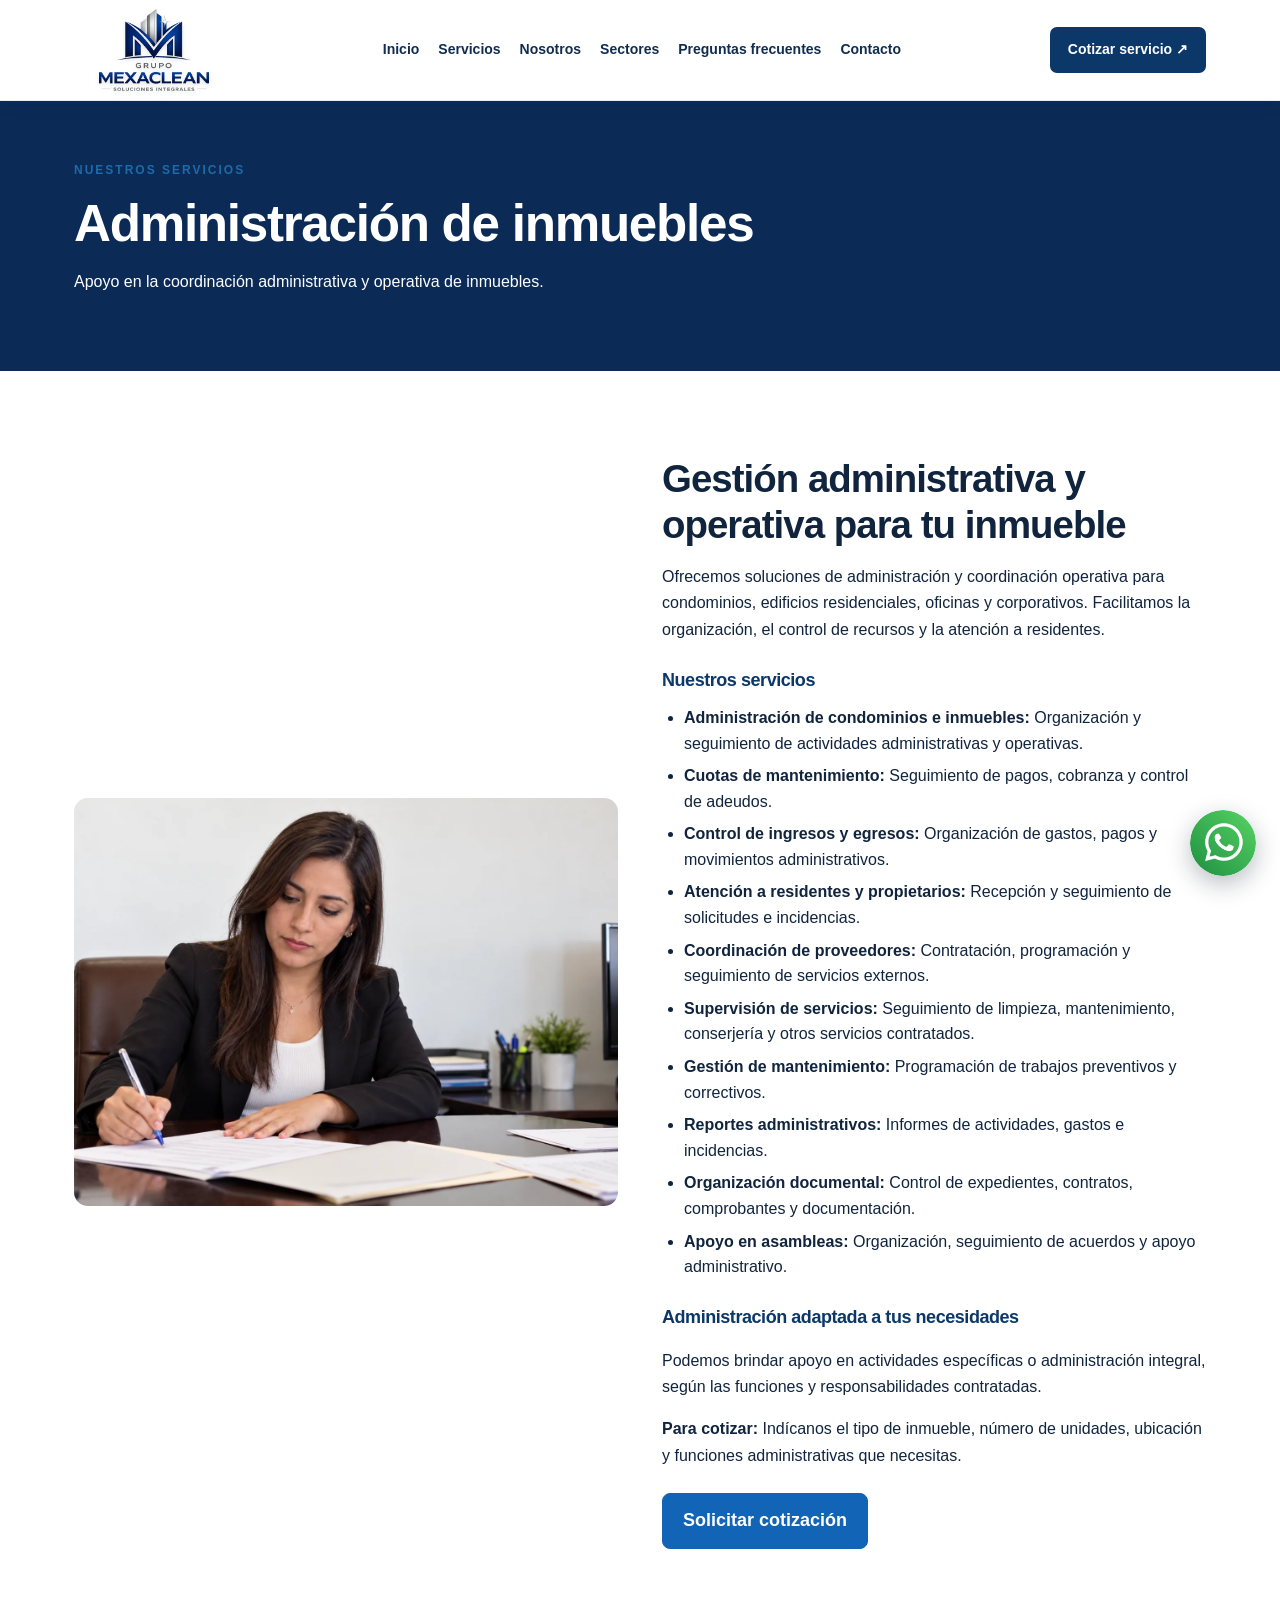
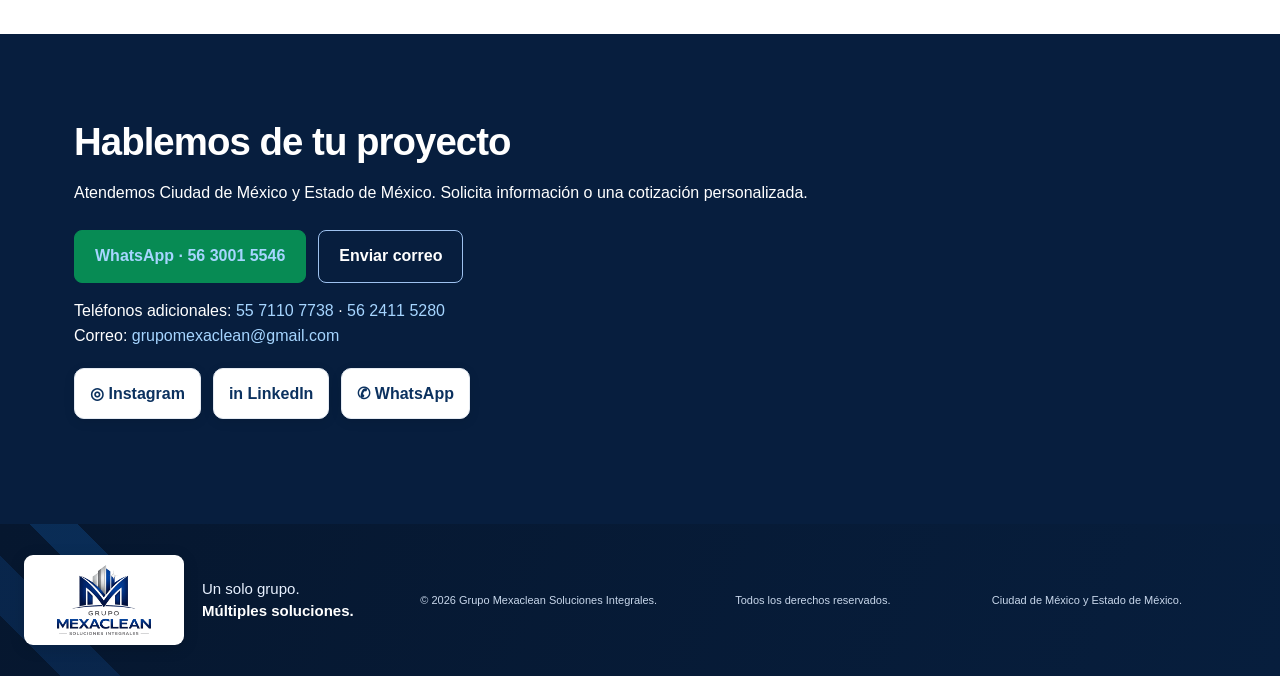
==== administracion.html @ 0154b59b "Publicación inicial Grupo Mexaclean" ====
<!DOCTYPE html>

<html lang="es-MX"><head><meta charset="utf-8"/><meta content="width=device-width,initial-scale=1" name="viewport"/><meta content="Grupo Mexaclean: limpieza, mantenimiento, seguridad electrónica y servicios integrales en CDMX y Estado de México." name="description"/><title>Administración de inmuebles | Grupo Mexaclean</title><link href="style.css" rel="stylesheet"/></head><body><header class="top"><div class="wrap nav"><a aria-label="Grupo Mexaclean — Inicio" class="brand brand-logo" href="index.html"><img alt="Grupo Mexaclean Soluciones Integrales" src="assets/logo-recortado.png"/></a><nav aria-label="Navegación principal" class="links"><a href="index.html">Inicio</a><a href="index.html#servicios">Servicios</a><a href="index.html#nosotros">Nosotros</a><a href="index.html#sectores">Sectores</a><a href="index.html#preguntas">Preguntas frecuentes</a><a href="index.html#contacto">Contacto</a></nav><a class="nav-cta" href="https://wa.me/525630015546?text=Hola%2C%20quiero%20solicitar%20una%20cotizaci%C3%B3n%20a%20Grupo%20Mexaclean" rel="noopener" target="_blank">Cotizar servicio ↗</a></div></header><section class="pagehead"><div class="wrap"><div class="eyebrow">Nuestros servicios</div><h1>Administración de inmuebles</h1><p>Apoyo en la coordinación administrativa y operativa de inmuebles.</p></div></section><section class="section"><div class="wrap split"><img alt="Profesional realizando actividades de administración de inmuebles" class="service-photo" loading="lazy" src="assets/administracion.webp"/><div class="detail"><h2>Gestión administrativa y operativa para tu inmueble</h2><p>Ofrecemos soluciones de administración y coordinación operativa para condominios, edificios residenciales, oficinas y corporativos. Facilitamos la organización, el control de recursos y la atención a residentes.</p><h3>Nuestros servicios</h3><ul class="service-list"><li><strong>Administración de condominios e inmuebles: </strong>Organización y seguimiento de actividades administrativas y operativas.</li><li><strong>Cuotas de mantenimiento: </strong>Seguimiento de pagos, cobranza y control de adeudos.</li><li><strong>Control de ingresos y egresos: </strong>Organización de gastos, pagos y movimientos administrativos.</li><li><strong>Atención a residentes y propietarios: </strong>Recepción y seguimiento de solicitudes e incidencias.</li><li><strong>Coordinación de proveedores: </strong>Contratación, programación y seguimiento de servicios externos.</li><li><strong>Supervisión de servicios: </strong>Seguimiento de limpieza, mantenimiento, conserjería y otros servicios contratados.</li><li><strong>Gestión de mantenimiento: </strong>Programación de trabajos preventivos y correctivos.</li><li><strong>Reportes administrativos: </strong>Informes de actividades, gastos e incidencias.</li><li><strong>Organización documental: </strong>Control de expedientes, contratos, comprobantes y documentación.</li><li><strong>Apoyo en asambleas: </strong>Organización, seguimiento de acuerdos y apoyo administrativo.</li></ul><h3>Administración adaptada a tus necesidades</h3><p>Podemos brindar apoyo en actividades específicas o administración integral, según las funciones y responsabilidades contratadas.</p><p><strong>Para cotizar: </strong>Indícanos el tipo de inmueble, número de unidades, ubicación y funciones administrativas que necesitas.</p><a class="btn" href="https://wa.me/525630015546?text=Hola%2C%20quiero%20solicitar%20una%20cotizaci%C3%B3n%20de%20Administraci%C3%B3n%20de%20inmuebles%20en%20Grupo%20Mexaclean." rel="noopener" target="_blank">Solicitar cotización</a></div></div></section><section class="contact section" id="contacto"><div class="wrap"><h2>Hablemos de tu proyecto</h2><p>Atendemos Ciudad de México y Estado de México. Solicita información o una cotización personalizada.</p><div class="actions"><a class="btn green" href="https://wa.me/525630015546?text=Hola%2C%20quiero%20una%20cotizaci%C3%B3n%20de%20Grupo%20Mexaclean">WhatsApp · 56 3001 5546</a><a class="btn secondary" href="mailto:grupomexaclean@gmail.com">Enviar correo</a></div><p>Teléfonos adicionales: <a href="tel:+525571107738">55 7110 7738</a> · <a href="tel:+525624115280">56 2411 5280</a><br/>Correo: <a href="mailto:grupomexaclean@gmail.com">grupomexaclean@gmail.com</a></p><div class="social"><a href="https://www.instagram.com/grupo.mexaclean/" rel="noopener" target="_blank">◎ Instagram</a><a href="https://www.linkedin.com/company/106338395/" rel="noopener" target="_blank">in LinkedIn</a><a href="https://wa.me/525630015546" rel="noopener" target="_blank">✆ WhatsApp</a></div></div></section><footer class="foot"><div class="wrap footer-content"><div class="footer-brand"><div class="footer-logo-panel"><img alt="Grupo Mexaclean Soluciones Integrales" loading="lazy" src="assets/logo-recortado.png"/></div><div class="footer-tagline">Un solo grupo.<br/><strong>Múltiples soluciones.</strong></div></div><div class="footer-meta"><span>© 2026 Grupo Mexaclean Soluciones Integrales.</span><span>Todos los derechos reservados.</span><span>Ciudad de México y Estado de México.</span></div></div></footer><a aria-label="Cotizar por WhatsApp" class="whatsapp-float" href="https://wa.me/525630015546?text=Hola%2C%20quiero%20solicitar%20una%20cotizaci%C3%B3n%20a%20Grupo%20Mexaclean" rel="noopener noreferrer" target="_blank" title="Cotizar por WhatsApp"><img src="assets/whatsapp-boton.webp" alt="" aria-hidden="true" width="64" height="64"></a></body></html>
---- style.css ----
*{box-sizing:border-box}body{margin:0;font-family:Arial,Helvetica,sans-serif;color:#14243c;line-height:1.55;background:#fff}a{text-decoration:none;color:inherit}.wrap{max-width:1180px;margin:auto;padding:0 24px}.top{background:#071e3e;color:white;position:sticky;top:0;z-index:10;box-shadow:0 3px 14px #0016}.nav{display:flex;align-items:center;justify-content:space-between;gap:18px;min-height:78px}.brand{font-weight:800;letter-spacing:.7px;font-size:19px}.brand small{display:block;font-size:10px;letter-spacing:2px;color:#b4c9e5}.links{display:flex;gap:18px;align-items:center;flex-wrap:wrap}.links a:hover{color:#85baff}.btn{display:inline-flex;align-items:center;justify-content:center;padding:13px 20px;border-radius:8px;background:#1264b6;color:white;font-weight:700;border:1px solid #1264b6;gap:8px}.btn.secondary{background:transparent;border-color:#9ec2ef;color:#fff}.btn.green{background:#078b54;border-color:#078b54}.hero{background:#0a254b;color:white}.hero-grid{display:grid;grid-template-columns:43% 57%;align-items:center;min-height:540px}.hero-copy{padding:52px 28px 52px 0}.eyebrow{text-transform:uppercase;letter-spacing:2px;color:#8abfff;font-size:12px;font-weight:800}h1{font-size:clamp(34px,4vw,55px);line-height:1.1;margin:16px 0 18px}h2{font-size:32px;line-height:1.2;margin:0 0 14px}.hero p{font-size:18px;color:#d8e6f7}.actions{display:flex;flex-wrap:wrap;gap:12px;margin-top:24px}.hero img{width:100%;height:540px;object-fit:cover;object-position:center}.section{padding:70px 0}.muted{color:#60728a}.cards{display:grid;grid-template-columns:repeat(4,1fr);gap:20px;margin-top:30px}.card{border:1px solid #e1e8f1;border-radius:12px;overflow:hidden;box-shadow:0 5px 20px #12253d0a;background:#fff}.card img{width:100%;height:155px;object-fit:cover}.card .inside{padding:17px}.card h3{margin:0 0 8px;font-size:18px}.card p{font-size:14px;color:#617087}.card a{color:#0758a5;font-weight:700}.pale{background:#f3f7fb}.split{display:grid;grid-template-columns:1fr 1fr;gap:44px;align-items:center}.split img{width:100%;border-radius:14px}.contact{background:#071e3e;color:#fff}.contact a{color:#a6d5ff}.social{display:flex;gap:12px;flex-wrap:wrap;margin:20px 0}.social a{background:#fff;color:#0b315f;border-radius:9px;padding:10px 15px;font-weight:bold}.foot{background:#05152d;color:#c3d3e9;padding:22px 0;font-size:13px}.pagehead{background:#0b2a56;color:#fff;padding:60px 0}.detail{max-width:780px;font-size:18px}.video{width:100%;max-width:780px;border-radius:12px;background:black}ul{padding-left:20px}li{margin-bottom:8px}@media(max-width:850px){.nav{align-items:flex-start;padding-top:15px;padding-bottom:15px;flex-direction:column}.links{font-size:13px;gap:12px}.hero-grid{grid-template-columns:1fr}.hero img{height:310px;grid-row:1}.hero-copy{padding:30px 0 44px}.cards{grid-template-columns:repeat(2,1fr)}.split{grid-template-columns:1fr}}@media(max-width:520px){.cards{grid-template-columns:1fr}.hero img{height:265px}h1{font-size:34px}.section{padding:48px 0}.links{gap:10px}.brand{font-size:17px}}
/* Video corporativo vertical: proporción original 9:16 */
.video-section{background:#f8fafc}.video-layout{display:grid;grid-template-columns:minmax(0,1fr) minmax(250px,390px);align-items:center;gap:clamp(28px,6vw,90px)}.video-copy p{font-size:17px;max-width:580px}.video-frame{width:100%;max-width:390px;margin-inline:auto;border-radius:20px;overflow:hidden;background:#071e3e;box-shadow:0 20px 55px #0b23402e;aspect-ratio:9/16}.video-frame .video{display:block;width:100%;height:100%;max-width:none;aspect-ratio:9/16;object-fit:contain;border-radius:0;background:#071e3e}@media(max-width:720px){.video-layout{grid-template-columns:1fr;gap:26px}.video-copy{order:1}.video-frame{order:2;width:min(100%,330px)}}

/* Identidad corporativa V3 */
body{font-family:Inter,Arial,Helvetica,sans-serif;color:#10243e}h1,h2,h3{letter-spacing:-.025em}.top{background:#fff;color:#102d50;box-shadow:0 3px 18px #09214312}.nav{min-height:92px}.brand-logo img{display:block;max-width:180px;max-height:72px;width:auto;height:auto;object-fit:contain}.links{gap:19px;font-size:14px;font-weight:600}.links a:hover{color:#1163ae}.nav-cta{background:#0b3769;color:white;padding:12px 18px;border-radius:7px;font-size:14px;font-weight:700;white-space:nowrap}.hero{background:linear-gradient(120deg,#061a34,#0d3260)}.hero-grid{min-height:570px}.hero img{height:570px}.eyebrow{color:#1e6ba9}.hero .eyebrow,.contact .eyebrow{color:#9bcefa}.section{padding:85px 0}.section h2{font-size:clamp(29px,3vw,40px)}.lead{max-width:700px;font-size:17px}.cards{gap:22px}.card{border-radius:14px;transition:transform .2s,box-shadow .2s}.card:hover{transform:translateY(-4px);box-shadow:0 18px 36px #12253d19}.card img{height:175px}.card .inside{padding:21px}.card a{display:inline-block;margin-top:8px}.experience{display:inline-block;margin:12px 0 18px;border-left:4px solid #1864a2;padding:8px 15px;font-size:20px;font-weight:800;color:#0d3b6e}.trust{background:#fff}.trust-grid{display:grid;grid-template-columns:repeat(3,1fr);gap:22px;margin-top:30px}.trust-grid article{padding:30px;border:1px solid #e1e8f1;border-radius:15px;background:#f9fbfe}.trust-number{font-weight:800;font-size:27px;color:#1d70b4}.trust-grid h3{font-size:20px}.trust-grid p{color:#52657d}.sectors{background:#edf3f9}.sector-list{display:flex;flex-wrap:wrap;gap:12px;margin-top:28px}.sector-list span{padding:13px 18px;background:white;border:1px solid #d9e5f1;border-radius:7px;font-weight:700}.faq-layout{display:grid;grid-template-columns:.85fr 1.15fr;gap:70px}.faq-items details{border-bottom:1px solid #dce4ed;padding:18px 4px}.faq-items summary{font-weight:750;cursor:pointer;list-style-position:outside}.faq-items p{color:#52657d}.social a{display:inline-flex;align-items:center;gap:9px}.social .social-ig{color:#c13584}.social .social-li{color:#0a66c2}.social .social-wa{color:#128c4b}.btn.green{gap:8px}.btn.green svg{flex:none}.footer-content{display:flex;align-items:center;gap:20px;justify-content:space-between}.footer-content img{width:130px;max-height:58px;object-fit:contain;background:white;border-radius:6px;padding:5px}@media(max-width:1100px){.nav{flex-wrap:wrap;padding-block:10px}.nav-cta{margin-left:auto}.links{gap:12px}}@media(max-width:850px){.nav{align-items:center;flex-direction:row}.links{order:3;width:100%;justify-content:center}.hero-grid{grid-template-columns:1fr}.hero img{height:320px}.trust-grid{grid-template-columns:1fr}.faq-layout{grid-template-columns:1fr;gap:20px}.section{padding:55px 0}}@media(max-width:520px){.brand-logo img{max-width:145px;max-height:58px}.nav-cta{font-size:12px;padding:10px}.links{justify-content:flex-start;overflow-x:auto;flex-wrap:nowrap;white-space:nowrap;padding-bottom:5px}.footer-content{flex-direction:column;text-align:center}.hero img{height:260px}}

/* V4: imagenes seleccionadas y contacto flotante */
.whatsapp-float{position:fixed;right:24px;bottom:24px;z-index:1000;display:flex;align-items:center;justify-content:center;width:62px;height:62px;border-radius:50%;background:#20c363;color:white;box-shadow:0 8px 28px #0b4c2870;border:3px solid white;transition:transform .2s ease,box-shadow .2s ease}.whatsapp-float:hover,.whatsapp-float:focus-visible{transform:translateY(-3px);box-shadow:0 12px 32px #0b4c2890}.whatsapp-float svg{width:31px;height:31px}.service-placeholder{height:175px;background:linear-gradient(135deg,#09284e,#195a93);color:#fff;display:flex;align-items:center;justify-content:center;flex-direction:column;gap:8px;text-align:center;padding:18px;font-size:12px;font-weight:800;letter-spacing:1.6px}.service-placeholder .service-symbol{font-size:52px;line-height:1;font-weight:400;color:#a5c9ec}.admin-placeholder{background:linear-gradient(135deg,#153756,#506f8a)}.foot .footer-content span{line-height:1.65}@media(max-width:520px){.whatsapp-float{right:16px;bottom:18px;width:56px;height:56px}.service-placeholder{height:175px}}

/* V5: fotografias confirmadas y tarjetas alineadas */
.cards{align-items:stretch}.card{display:flex;flex-direction:column}.card .inside{display:flex;flex-direction:column;flex:1}.card .inside p{flex:1}.card .inside a{margin-top:auto;padding-top:14px}.card img{display:block;object-position:center 42%}.card:nth-child(2) img{object-position:center 44%}.card:nth-child(3) img{object-position:center 28%}.card:nth-child(4) img{object-position:center 45%}
@media(max-width:520px){.card img{height:205px}}

/* V6 · Refinamiento visual y adaptación corporativa */
:root{--navy:#081f3f;--blue:#1463a8;--line:#dce6f0}
html{scroll-behavior:smooth;scroll-padding-top:115px}
body{font-family:Inter,Arial,Helvetica,sans-serif;-webkit-font-smoothing:antialiased}
.top{border-bottom:1px solid #e9eef5}
.nav{min-height:100px;gap:24px}
.brand-logo{display:flex;align-items:center;flex-shrink:0}
.brand-logo img{width:160px;max-width:160px;max-height:82px;height:auto;filter:drop-shadow(0 2px 2px #1232)}
.nav-cta,.btn{transition:background .2s,transform .2s,box-shadow .2s}
.nav-cta:hover,.btn:hover{transform:translateY(-2px);box-shadow:0 7px 18px #0a37602a}
.hero{background:#071e3e;overflow:hidden}
.hero-grid{grid-template-columns:43% 57%;min-height:490px;align-items:stretch}
.hero-copy{display:flex;flex-direction:column;align-items:flex-start;justify-content:center;padding:48px 30px 48px 0}
.hero-copy .actions{margin-top:20px}
.hero img{height:490px;object-fit:cover;object-position:right center;display:block;min-width:0}
.hero h1{font-size:clamp(38px,3.8vw,54px)}
.hero p{font-size:17px;line-height:1.6}
.card img{transition:transform .3s}.card:hover img{transform:scale(1.025)}
.whatsapp-float{right:27px;bottom:25px;width:58px;height:58px;background:#25d366;border:0;box-shadow:0 7px 24px #052b2052;outline:1px solid #ffffffb0;outline-offset:3px}
.whatsapp-float svg{width:30px;height:30px;display:block}
.whatsapp-float:hover,.whatsapp-float:focus-visible{box-shadow:0 11px 30px #052b206e;transform:translateY(-3px)}
.footer-content{min-height:115px;gap:28px}
.footer-brand{display:flex;flex-direction:column;align-items:flex-start;gap:4px}
.footer-brand img{width:165px;max-height:86px;object-fit:contain;background:transparent;border-radius:0;padding:0;filter:brightness(0) invert(1);opacity:.94}
.footer-brand span{font-size:11px;letter-spacing:.06em;color:#afc6df}
.foot .footer-content>span{text-align:right;max-width:560px}
.social a{transition:transform .2s,box-shadow .2s}.social a:hover{transform:translateY(-2px);box-shadow:0 7px 18px #0003}
@media(max-width:1100px){.nav{gap:14px}.brand-logo img{width:135px}.links{gap:11px}.hero-grid{grid-template-columns:45% 55%}}
@media(max-width:850px){.nav{min-height:88px}.hero-grid{grid-template-columns:1fr}.hero img{grid-row:1;height:auto;width:100%;aspect-ratio:2/1;object-fit:contain;object-position:center}.hero-copy{padding:32px 0 42px}.hero h1{font-size:clamp(34px,7vw,48px)}.footer-content{align-items:center}}
@media(max-width:520px){.brand-logo img{width:115px;max-height:70px}.nav{gap:8px}.hero img{height:auto;aspect-ratio:2/1}.hero-copy{padding:26px 0 35px}.hero p{font-size:16px}.whatsapp-float{width:54px;height:54px;right:18px;bottom:20px}.footer-brand{align-items:center}.foot .footer-content>span{text-align:center}.footer-brand img{width:150px}}

/* Versión 7: fotografía completa y pie corporativo */
.hero{background:#071e3e}
.hero .hero-grid{max-width:1320px;grid-template-columns:minmax(0,39%) minmax(0,61%);min-height:0;align-items:center;gap:0}
.hero .hero-copy{padding:46px 28px 46px 0;min-width:0}
.hero .hero-grid>img{width:100%;height:auto;aspect-ratio:2/1;object-fit:contain;object-position:center;min-width:0;display:block}
.hero h1{font-size:clamp(36px,3.6vw,52px)}
.foot{padding:26px 0;background:#06182f}
.foot .footer-content{display:flex;align-items:center;justify-content:space-between;gap:32px;min-height:0}
.foot .footer-brand{display:flex;flex-direction:row;align-items:center;gap:22px;flex-shrink:0}
.foot .footer-logo-panel{width:155px;height:95px;background:#fff;border-radius:10px;display:flex;align-items:center;justify-content:center;padding:10px 12px;box-shadow:0 3px 16px #0002}
.foot .footer-logo-panel img{width:100%;height:100%;max-height:none;object-fit:contain;background:transparent;padding:0;border-radius:0;filter:none;opacity:1}
.foot .footer-tagline{font-size:15px;line-height:1.5;letter-spacing:0;color:#e8f1ff;white-space:nowrap}
.foot .footer-tagline strong{font-weight:750;color:white}
.foot .footer-meta{display:flex;flex-direction:column;text-align:right;gap:4px;font-size:12px;line-height:1.5;color:#c8d7eb}
.whatsapp-float{outline:none;border:0;background:#25d366;box-shadow:0 6px 22px #061d3450}
@media(max-width:900px){.hero .hero-grid{grid-template-columns:1fr;max-width:100%}.hero .hero-grid>img{grid-row:1;width:100%;height:auto;aspect-ratio:2/1;object-fit:contain}.hero .hero-copy{padding:30px 0 44px}.foot .footer-content{flex-direction:column;align-items:center;gap:22px}.foot .footer-meta{text-align:center}}
@media(max-width:520px){.hero .hero-grid>img{aspect-ratio:2/1}.hero .hero-copy{padding:24px 0 36px}.foot .footer-brand{flex-direction:column;gap:12px}.foot .footer-logo-panel{width:150px;height:90px}.foot .footer-tagline{text-align:center}.foot .footer-meta{font-size:11px}}


/* V8 — encabezado aprobado: composición corporativa a ancho completo */
.hero{background:linear-gradient(120deg,#06172f 0%,#08264c 55%,#061b37 100%);position:relative}
.hero:before{content:"";position:absolute;left:0;top:0;bottom:0;width:13%;pointer-events:none;opacity:.5;background:linear-gradient(45deg,transparent 0 28%,#0b3566 28% 40%,transparent 40% 57%,#0a2e59 57% 69%,transparent 69%)}
.hero .hero-grid{width:min(100%,1640px);max-width:none;grid-template-columns:minmax(0,40%) minmax(0,60%);min-height:440px;position:relative}
.hero .hero-copy{padding:45px clamp(24px,4vw,64px) 45px clamp(24px,5vw,90px);z-index:1}
.hero .hero-grid>img{width:100%;height:440px;aspect-ratio:auto;object-fit:cover;object-position:center center}
.hero h1{font-size:clamp(37px,3.6vw,57px);margin-top:0}
.hero .actions .btn{display:inline-flex;align-items:center;gap:8px}
/* V8 — pie distribuido sin separadores, logo original en panel blanco */
.foot{background:linear-gradient(110deg,#06172f,#071e3d);position:relative;overflow:hidden;padding:24px 0}
.foot:before{content:"";position:absolute;inset:0 auto 0 0;width:150px;background:linear-gradient(45deg,transparent 20%,#0a2c57 20% 40%,transparent 40% 60%,#0b3566 60% 76%,transparent 76%);opacity:.7;pointer-events:none}
.foot .footer-content{position:relative;display:grid;grid-template-columns:minmax(0,1.4fr) minmax(0,1fr);align-items:center;gap:32px;min-height:104px}
.foot .footer-brand{gap:24px}
.foot .footer-logo-panel{width:160px;height:90px;flex:none;background:#fff;border-radius:9px}
.foot .footer-meta{display:grid;grid-template-columns:1fr;gap:8px;text-align:right;font-size:13px;line-height:1.45}
.whatsapp-float{position:fixed;right:26px;bottom:23px;width:58px;height:58px;z-index:1000;border-radius:50%;background:#25d366;color:white;display:flex;align-items:center;justify-content:center;box-shadow:0 7px 24px #07182c55;transition:transform .2s ease}
.whatsapp-float:hover{transform:translateY(-3px)}
@media(max-width:900px){.hero .hero-grid{grid-template-columns:1fr;min-height:0}.hero .hero-grid>img{grid-row:1;width:100%;height:auto;aspect-ratio:2/1;object-fit:contain}.hero .hero-copy{padding:35px 24px 42px}.foot .footer-content{grid-template-columns:1fr;gap:20px}.foot .footer-brand{justify-content:center}.foot .footer-meta{text-align:center}}
@media(max-width:520px){.hero .hero-grid>img{aspect-ratio:2/1}.hero .hero-copy{padding:30px 22px 38px}.hero h1{font-size:38px}.foot .footer-brand{flex-direction:row;gap:12px}.foot .footer-logo-panel{width:128px;height:78px}.foot .footer-tagline{font-size:12px;text-align:left}.foot .footer-meta{font-size:11px}.whatsapp-float{right:17px;bottom:18px;width:55px;height:55px}}

/* V9: pie corporativo equilibrado; conserva logo blanco y acentos azules. */
@media(min-width:901px){
.foot .footer-content{display:grid;grid-template-columns:auto minmax(0,1fr);gap:clamp(35px,5vw,85px);align-items:center;max-width:1500px;padding-right:72px}
.foot .footer-brand{gap:18px}
.foot .footer-meta{display:grid;grid-template-columns:repeat(3,minmax(0,1fr));align-items:center;gap:clamp(12px,2.5vw,42px);text-align:center;font-size:clamp(11px,.82vw,13px);line-height:1.55}
.foot .footer-meta span{display:block;text-align:center;max-width:none}
}
@media(max-width:900px){.foot .footer-meta{display:flex;flex-wrap:wrap;justify-content:center;gap:10px 24px;text-align:center}.foot .footer-meta span{text-align:center}}

/* V10: páginas de servicio con información específica */
.detail h3{font-size:18px;margin:24px 0 10px;color:#0b3769}.detail .service-list{margin:0 0 20px;padding-left:22px;font-size:16px;line-height:1.6}.detail .service-list li{margin-bottom:7px}.detail p{font-size:16px;line-height:1.65}.detail .btn{margin-top:8px}.split .service-photo{width:100%;aspect-ratio:4/3;object-fit:cover;border-radius:14px;display:block}@media(max-width:850px){.split .service-photo{max-height:460px}}

/* V11: preserve vertical framing on security service detail */
.service-photo.security-portrait{aspect-ratio:3/4;max-height:620px;object-fit:contain;background:#f3f6fa}

/* V13: icono flotante WhatsApp mejorado con imagen proporcionada */
.whatsapp-float{width:66px;height:66px;right:24px;bottom:24px;background:transparent;border:0;outline:none;outline-offset:0;box-shadow:0 8px 24px rgba(7,24,40,.28);border-radius:50%;overflow:hidden;transition:transform .2s ease,box-shadow .2s ease}
.whatsapp-float img{display:block;width:100%;height:100%;object-fit:contain}
.whatsapp-float:hover,.whatsapp-float:focus-visible{transform:translateY(-4px) scale(1.045);box-shadow:0 12px 28px rgba(7,24,40,.34)}
.whatsapp-float:focus-visible{outline:3px solid #0b4171;outline-offset:3px}
@media(max-width:640px){.whatsapp-float{width:60px;height:60px;right:17px;bottom:18px}}

/* V14: iconos oficiales de redes sociales */
.social{gap:12px;align-items:center}
.social a{display:inline-flex;align-items:center;justify-content:center;gap:10px;min-height:51px;padding:9px 15px;background:#fff;border:1px solid #e4eaf2;border-radius:10px;box-shadow:0 3px 12px #00000016;transition:transform .2s ease,box-shadow .2s ease}
.social a:hover{transform:translateY(-3px);box-shadow:0 9px 20px #00000029}
.social .social-icon{display:block;width:29px;height:29px;object-fit:contain;border-radius:7px;flex-shrink:0}
.social a span{white-space:nowrap}
@media(max-width:520px){.social{gap:9px}.social a{padding:8px 11px;min-height:47px;font-size:14px}.social .social-icon{width:25px;height:25px}}

/* V15: icono de correo corporativo en boton de contacto */
.contact .email-cta{display:inline-flex;align-items:center;justify-content:center;gap:10px;transition:background .2s,transform .2s,border-color .2s}
.contact .email-cta img{display:block;width:22px;height:22px;object-fit:contain;flex-shrink:0}
.contact .email-cta:hover{transform:translateY(-2px)}

/* V16: botones WhatsApp de hero y contacto con icono proporcionado */
.hero .btn.green,.contact .btn.green{display:inline-flex;align-items:center;justify-content:center;gap:9px}
.hero .btn.green .wa-cta-icon,.contact .btn.green .wa-cta-icon{display:block;width:27px;height:27px;object-fit:cover;border-radius:50%;flex-shrink:0}
@media(max-width:520px){.hero .btn.green .wa-cta-icon,.contact .btn.green .wa-cta-icon{width:25px;height:25px}}
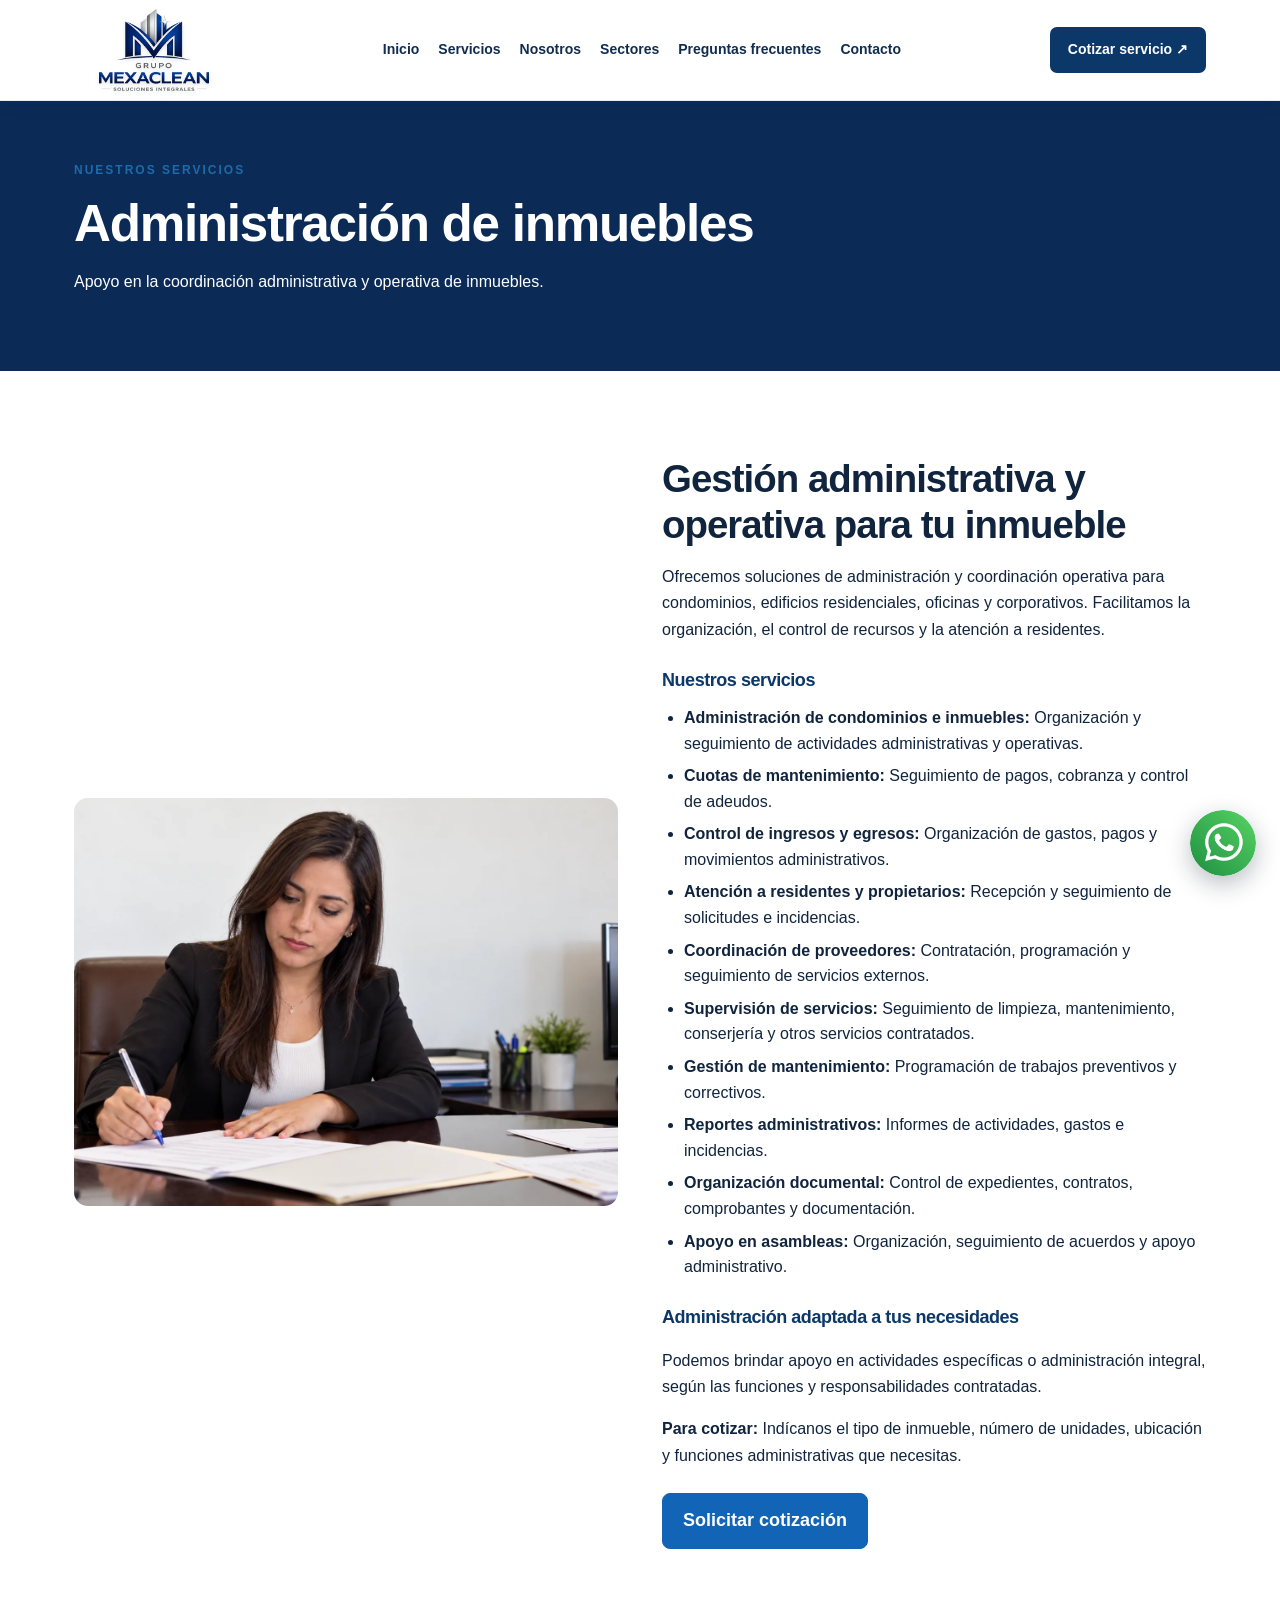
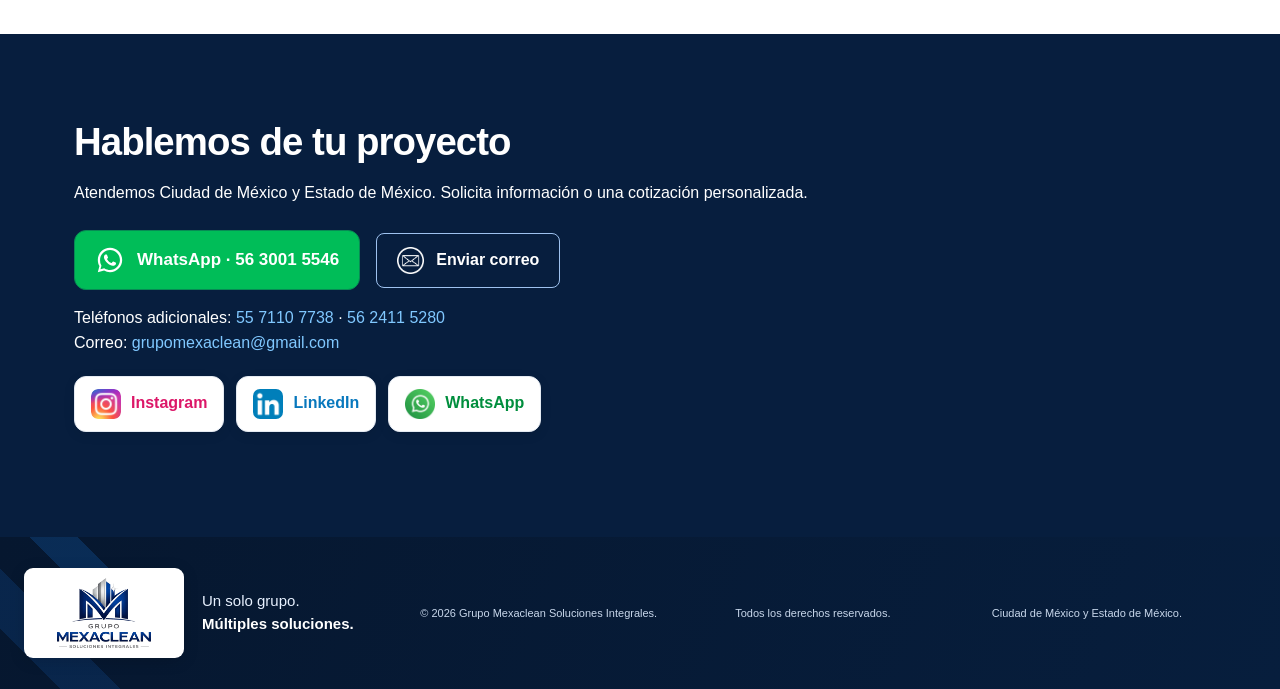
==== commit 44edd54d: "Add files via upload" ====
--- a/administracion.html
+++ b/administracion.html
@@ -1,3 +1,18 @@
 <!DOCTYPE html>
 
-<html lang="es-MX"><head><meta charset="utf-8"/><meta content="width=device-width,initial-scale=1" name="viewport"/><meta content="Grupo Mexaclean: limpieza, mantenimiento, seguridad electrónica y servicios integrales en CDMX y Estado de México." name="description"/><title>Administración de inmuebles | Grupo Mexaclean</title><link href="style.css" rel="stylesheet"/></head><body><header class="top"><div class="wrap nav"><a aria-label="Grupo Mexaclean — Inicio" class="brand brand-logo" href="index.html"><img alt="Grupo Mexaclean Soluciones Integrales" src="assets/logo-recortado.png"/></a><nav aria-label="Navegación principal" class="links"><a href="index.html">Inicio</a><a href="index.html#servicios">Servicios</a><a href="index.html#nosotros">Nosotros</a><a href="index.html#sectores">Sectores</a><a href="index.html#preguntas">Preguntas frecuentes</a><a href="index.html#contacto">Contacto</a></nav><a class="nav-cta" href="https://wa.me/525630015546?text=Hola%2C%20quiero%20solicitar%20una%20cotizaci%C3%B3n%20a%20Grupo%20Mexaclean" rel="noopener" target="_blank">Cotizar servicio ↗</a></div></header><section class="pagehead"><div class="wrap"><div class="eyebrow">Nuestros servicios</div><h1>Administración de inmuebles</h1><p>Apoyo en la coordinación administrativa y operativa de inmuebles.</p></div></section><section class="section"><div class="wrap split"><img alt="Profesional realizando actividades de administración de inmuebles" class="service-photo" loading="lazy" src="assets/administracion.webp"/><div class="detail"><h2>Gestión administrativa y operativa para tu inmueble</h2><p>Ofrecemos soluciones de administración y coordinación operativa para condominios, edificios residenciales, oficinas y corporativos. Facilitamos la organización, el control de recursos y la atención a residentes.</p><h3>Nuestros servicios</h3><ul class="service-list"><li><strong>Administración de condominios e inmuebles: </strong>Organización y seguimiento de actividades administrativas y operativas.</li><li><strong>Cuotas de mantenimiento: </strong>Seguimiento de pagos, cobranza y control de adeudos.</li><li><strong>Control de ingresos y egresos: </strong>Organización de gastos, pagos y movimientos administrativos.</li><li><strong>Atención a residentes y propietarios: </strong>Recepción y seguimiento de solicitudes e incidencias.</li><li><strong>Coordinación de proveedores: </strong>Contratación, programación y seguimiento de servicios externos.</li><li><strong>Supervisión de servicios: </strong>Seguimiento de limpieza, mantenimiento, conserjería y otros servicios contratados.</li><li><strong>Gestión de mantenimiento: </strong>Programación de trabajos preventivos y correctivos.</li><li><strong>Reportes administrativos: </strong>Informes de actividades, gastos e incidencias.</li><li><strong>Organización documental: </strong>Control de expedientes, contratos, comprobantes y documentación.</li><li><strong>Apoyo en asambleas: </strong>Organización, seguimiento de acuerdos y apoyo administrativo.</li></ul><h3>Administración adaptada a tus necesidades</h3><p>Podemos brindar apoyo en actividades específicas o administración integral, según las funciones y responsabilidades contratadas.</p><p><strong>Para cotizar: </strong>Indícanos el tipo de inmueble, número de unidades, ubicación y funciones administrativas que necesitas.</p><a class="btn" href="https://wa.me/525630015546?text=Hola%2C%20quiero%20solicitar%20una%20cotizaci%C3%B3n%20de%20Administraci%C3%B3n%20de%20inmuebles%20en%20Grupo%20Mexaclean." rel="noopener" target="_blank">Solicitar cotización</a></div></div></section><section class="contact section" id="contacto"><div class="wrap"><h2>Hablemos de tu proyecto</h2><p>Atendemos Ciudad de México y Estado de México. Solicita información o una cotización personalizada.</p><div class="actions"><a class="btn green" href="https://wa.me/525630015546?text=Hola%2C%20quiero%20una%20cotizaci%C3%B3n%20de%20Grupo%20Mexaclean">WhatsApp · 56 3001 5546</a><a class="btn secondary" href="mailto:grupomexaclean@gmail.com">Enviar correo</a></div><p>Teléfonos adicionales: <a href="tel:+525571107738">55 7110 7738</a> · <a href="tel:+525624115280">56 2411 5280</a><br/>Correo: <a href="mailto:grupomexaclean@gmail.com">grupomexaclean@gmail.com</a></p><div class="social"><a href="https://www.instagram.com/grupo.mexaclean/" rel="noopener" target="_blank">◎ Instagram</a><a href="https://www.linkedin.com/company/106338395/" rel="noopener" target="_blank">in LinkedIn</a><a href="https://wa.me/525630015546" rel="noopener" target="_blank">✆ WhatsApp</a></div></div></section><footer class="foot"><div class="wrap footer-content"><div class="footer-brand"><div class="footer-logo-panel"><img alt="Grupo Mexaclean Soluciones Integrales" loading="lazy" src="assets/logo-recortado.png"/></div><div class="footer-tagline">Un solo grupo.<br/><strong>Múltiples soluciones.</strong></div></div><div class="footer-meta"><span>© 2026 Grupo Mexaclean Soluciones Integrales.</span><span>Todos los derechos reservados.</span><span>Ciudad de México y Estado de México.</span></div></div></footer><a aria-label="Cotizar por WhatsApp" class="whatsapp-float" href="https://wa.me/525630015546?text=Hola%2C%20quiero%20solicitar%20una%20cotizaci%C3%B3n%20a%20Grupo%20Mexaclean" rel="noopener noreferrer" target="_blank" title="Cotizar por WhatsApp"><img src="assets/whatsapp-boton.webp" alt="" aria-hidden="true" width="64" height="64"></a></body></html>+<html lang="es-MX"><head><meta charset="utf-8"/><meta content="width=device-width,initial-scale=1" name="viewport"/><meta content="Grupo Mexaclean: limpieza, mantenimiento, seguridad electrónica y servicios integrales en CDMX y Estado de México." name="description"/><title>Administración de inmuebles | Grupo Mexaclean</title><link href="style.css" rel="stylesheet"/><style>
+/* Estilo de contacto de Grupo Mexaclean */
+#contacto .actions{display:flex;flex-wrap:wrap;gap:16px;align-items:center}
+#contacto .actions .btn{display:inline-flex;align-items:center;justify-content:center;gap:12px}
+#contacto .actions .btn.green{color:#fff;background:#00bd58;border-radius:12px;font-size:17px;font-weight:700;padding:14px 20px}
+#contacto .actions .btn.secondary{color:#fff}
+#contacto .contact-action-icon{width:27px;height:27px;object-fit:contain;flex-shrink:0}
+#contacto .wa-white-icon{width:30px;height:30px;flex-shrink:0;fill:#fff}
+#contacto p a{color:#80c8ff}
+#contacto .social a{display:inline-flex;align-items:center;gap:10px;background:#fff;border-radius:12px;padding:12px 16px;text-decoration:none}
+#contacto .social .social-instagram span{color:#dc1768;font-weight:700}
+#contacto .social .social-linkedin span{color:#0878bd;font-weight:700}
+#contacto .social .social-whatsapp span{color:#008e3d;font-weight:700}
+#contacto .social .social-icon{width:30px;height:30px;object-fit:contain}
+@media(max-width:600px){#contacto .actions .btn{max-width:100%}#contacto .social{display:flex;flex-wrap:wrap;gap:10px}}
+</style></head><body><header class="top"><div class="wrap nav"><a aria-label="Grupo Mexaclean — Inicio" class="brand brand-logo" href="index.html"><img alt="Grupo Mexaclean Soluciones Integrales" src="assets/logo-recortado.png"/></a><nav aria-label="Navegación principal" class="links"><a href="index.html">Inicio</a><a href="index.html#servicios">Servicios</a><a href="index.html#nosotros">Nosotros</a><a href="index.html#sectores">Sectores</a><a href="index.html#preguntas">Preguntas frecuentes</a><a href="index.html#contacto">Contacto</a></nav><a class="nav-cta" href="https://wa.me/525630015546?text=Hola%2C%20quiero%20solicitar%20una%20cotizaci%C3%B3n%20a%20Grupo%20Mexaclean" rel="noopener" target="_blank">Cotizar servicio ↗</a></div></header><section class="pagehead"><div class="wrap"><div class="eyebrow">Nuestros servicios</div><h1>Administración de inmuebles</h1><p>Apoyo en la coordinación administrativa y operativa de inmuebles.</p></div></section><section class="section"><div class="wrap split"><img alt="Profesional realizando actividades de administración de inmuebles" class="service-photo" loading="lazy" src="assets/administracion.webp"/><div class="detail"><h2>Gestión administrativa y operativa para tu inmueble</h2><p>Ofrecemos soluciones de administración y coordinación operativa para condominios, edificios residenciales, oficinas y corporativos. Facilitamos la organización, el control de recursos y la atención a residentes.</p><h3>Nuestros servicios</h3><ul class="service-list"><li><strong>Administración de condominios e inmuebles: </strong>Organización y seguimiento de actividades administrativas y operativas.</li><li><strong>Cuotas de mantenimiento: </strong>Seguimiento de pagos, cobranza y control de adeudos.</li><li><strong>Control de ingresos y egresos: </strong>Organización de gastos, pagos y movimientos administrativos.</li><li><strong>Atención a residentes y propietarios: </strong>Recepción y seguimiento de solicitudes e incidencias.</li><li><strong>Coordinación de proveedores: </strong>Contratación, programación y seguimiento de servicios externos.</li><li><strong>Supervisión de servicios: </strong>Seguimiento de limpieza, mantenimiento, conserjería y otros servicios contratados.</li><li><strong>Gestión de mantenimiento: </strong>Programación de trabajos preventivos y correctivos.</li><li><strong>Reportes administrativos: </strong>Informes de actividades, gastos e incidencias.</li><li><strong>Organización documental: </strong>Control de expedientes, contratos, comprobantes y documentación.</li><li><strong>Apoyo en asambleas: </strong>Organización, seguimiento de acuerdos y apoyo administrativo.</li></ul><h3>Administración adaptada a tus necesidades</h3><p>Podemos brindar apoyo en actividades específicas o administración integral, según las funciones y responsabilidades contratadas.</p><p><strong>Para cotizar: </strong>Indícanos el tipo de inmueble, número de unidades, ubicación y funciones administrativas que necesitas.</p><a class="btn" href="https://wa.me/525630015546?text=Hola%2C%20quiero%20solicitar%20una%20cotizaci%C3%B3n%20de%20Administraci%C3%B3n%20de%20inmuebles%20en%20Grupo%20Mexaclean." rel="noopener" target="_blank">Solicitar cotización</a></div></div></section><section class="contact section" id="contacto"><div class="wrap"><h2>Hablemos de tu proyecto</h2><p>Atendemos Ciudad de México y Estado de México. Solicita información o una cotización personalizada.</p><div class="actions"><a class="btn green" href="https://wa.me/525630015546?text=Hola%2C%20quiero%20una%20cotizaci%C3%B3n%20de%20Grupo%20Mexaclean" target="_blank" rel="noopener"><svg class="wa-white-icon" viewBox="0 0 32 32" aria-hidden="true"><path d="M16.01 3C8.83 3 3 8.82 3 16c0 2.29.6 4.52 1.74 6.49L3 29l6.68-1.75A12.95 12.95 0 0 0 16.01 29C23.18 29 29 23.18 29 16S23.18 3 16.01 3zm0 23.6c-2.04 0-4.04-.55-5.78-1.58l-.42-.25-3.96 1.04 1.06-3.86-.27-.44A10.55 10.55 0 0 1 5.4 16c0-5.85 4.76-10.6 10.61-10.6 5.84 0 10.59 4.75 10.59 10.6s-4.75 10.6-10.59 10.6zm5.81-7.94c-.32-.16-1.88-.93-2.17-1.04-.29-.1-.5-.16-.71.16-.21.32-.82 1.04-1.01 1.25-.19.21-.37.24-.69.08-.32-.16-1.35-.5-2.57-1.59-.95-.85-1.59-1.9-1.78-2.22-.19-.32-.02-.49.14-.65.14-.14.32-.37.48-.56.16-.19.21-.32.32-.53.11-.21.05-.4-.03-.56-.08-.16-.71-1.72-.98-2.35-.26-.61-.52-.53-.71-.54h-.61c-.21 0-.56.08-.85.4-.29.32-1.11 1.08-1.11 2.64s1.14 3.07 1.3 3.28c.16.21 2.24 3.42 5.43 4.79.76.33 1.35.52 1.81.67.76.24 1.45.21 2 .13.61-.09 1.88-.77 2.14-1.51.27-.74.27-1.37.19-1.51-.08-.13-.29-.21-.61-.37z"/></svg><span>WhatsApp · 56 3001 5546</span></a><a class="btn secondary" href="mailto:grupomexaclean@gmail.com"><img src="assets/icono-correo.png" alt="" class="contact-action-icon"/>Enviar correo</a></div><p>Teléfonos adicionales: <a href="tel:+525571107738">55 7110 7738</a> · <a href="tel:+525624115280">56 2411 5280</a><br/>Correo: <a href="mailto:grupomexaclean@gmail.com">grupomexaclean@gmail.com</a></p><div class="social"><a class="social-instagram" href="https://www.instagram.com/grupo.mexaclean/" rel="noopener" target="_blank"><img class="social-icon" src="assets/icono-instagram.webp" alt="" loading="lazy"/><span>Instagram</span></a><a class="social-linkedin" href="https://www.linkedin.com/company/106338395/" rel="noopener" target="_blank"><img class="social-icon" src="assets/icono-linkedin.webp" alt="" loading="lazy"/><span>LinkedIn</span></a><a class="social-whatsapp" href="https://wa.me/525630015546" rel="noopener" target="_blank"><img class="social-icon" src="assets/icono-whatsapp.webp" alt="" loading="lazy"/><span>WhatsApp</span></a></div></div></section><footer class="foot"><div class="wrap footer-content"><div class="footer-brand"><div class="footer-logo-panel"><img alt="Grupo Mexaclean Soluciones Integrales" loading="lazy" src="assets/logo-recortado.png"/></div><div class="footer-tagline">Un solo grupo.<br/><strong>Múltiples soluciones.</strong></div></div><div class="footer-meta"><span>© 2026 Grupo Mexaclean Soluciones Integrales.</span><span>Todos los derechos reservados.</span><span>Ciudad de México y Estado de México.</span></div></div></footer><a aria-label="Cotizar por WhatsApp" class="whatsapp-float" href="https://wa.me/525630015546?text=Hola%2C%20quiero%20solicitar%20una%20cotizaci%C3%B3n%20a%20Grupo%20Mexaclean" rel="noopener noreferrer" target="_blank" title="Cotizar por WhatsApp"><img src="assets/whatsapp-boton.webp" alt="" aria-hidden="true" width="64" height="64"></a></body></html>
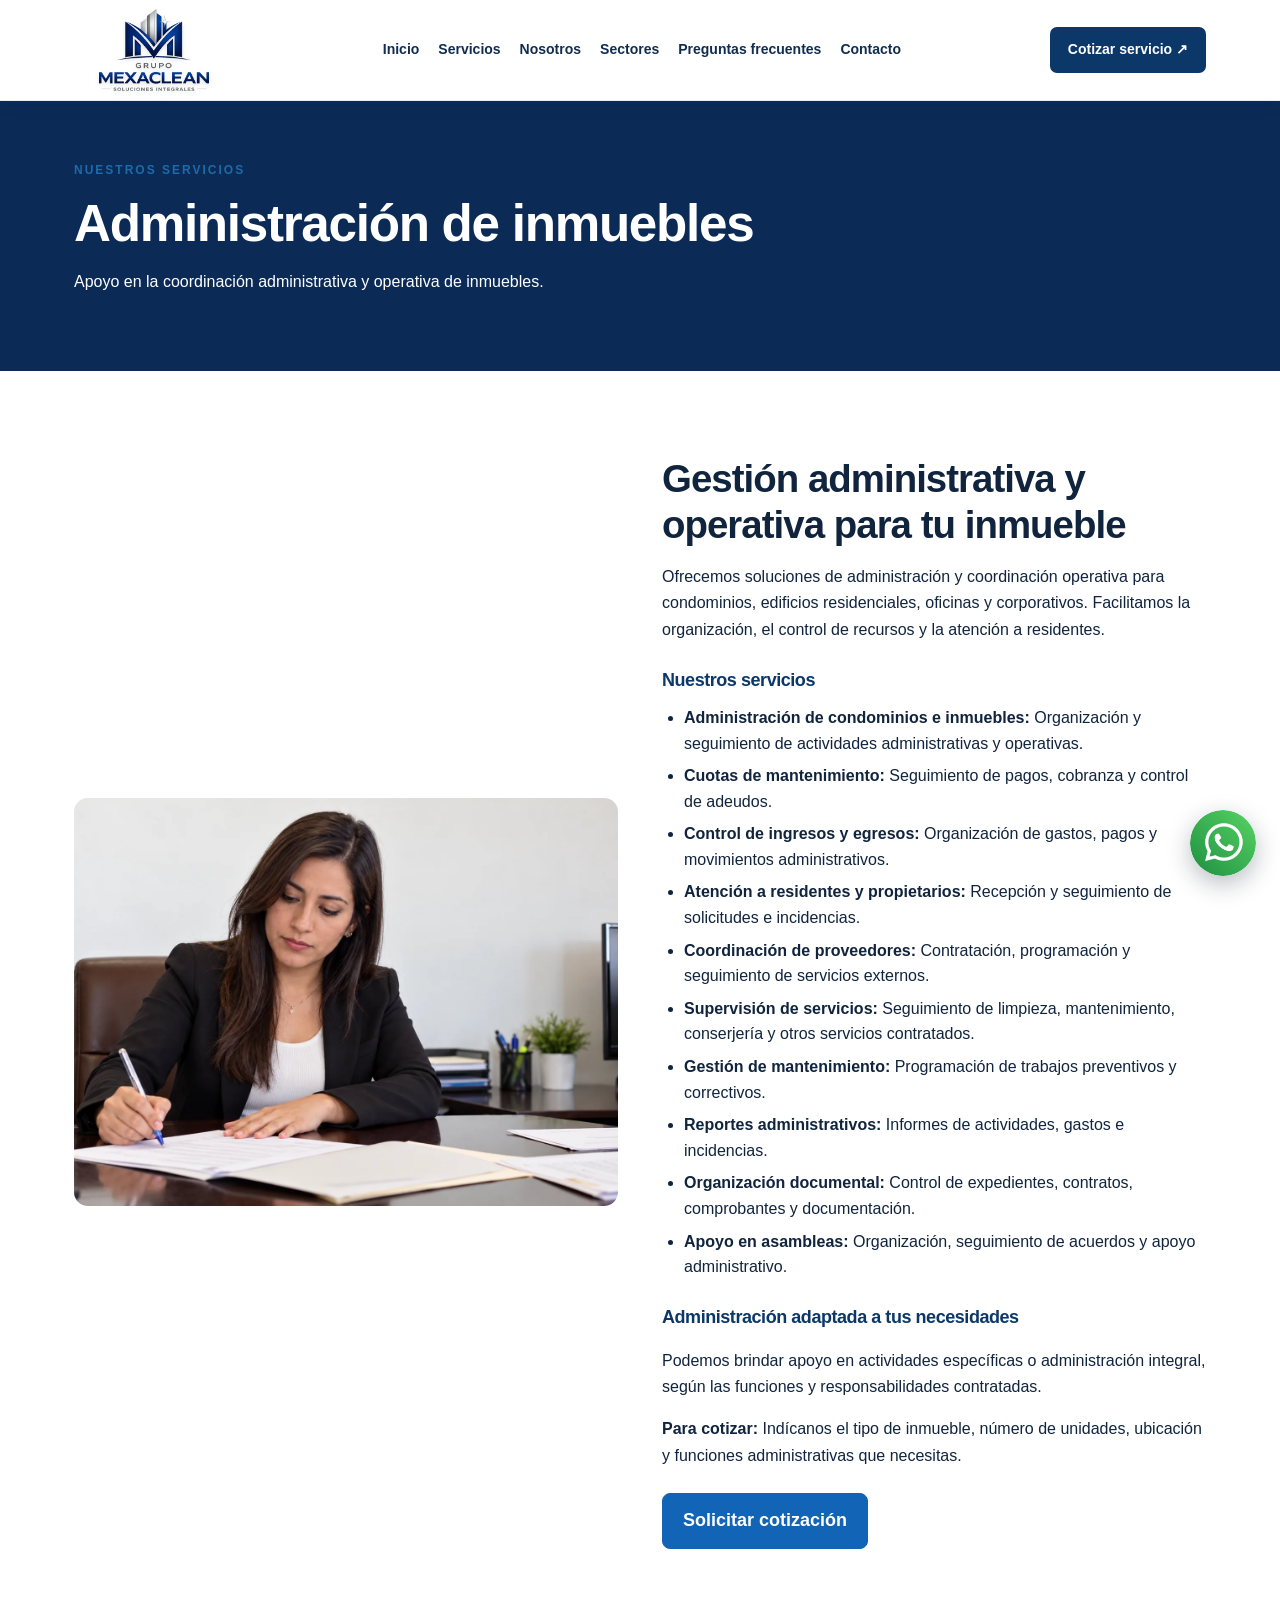
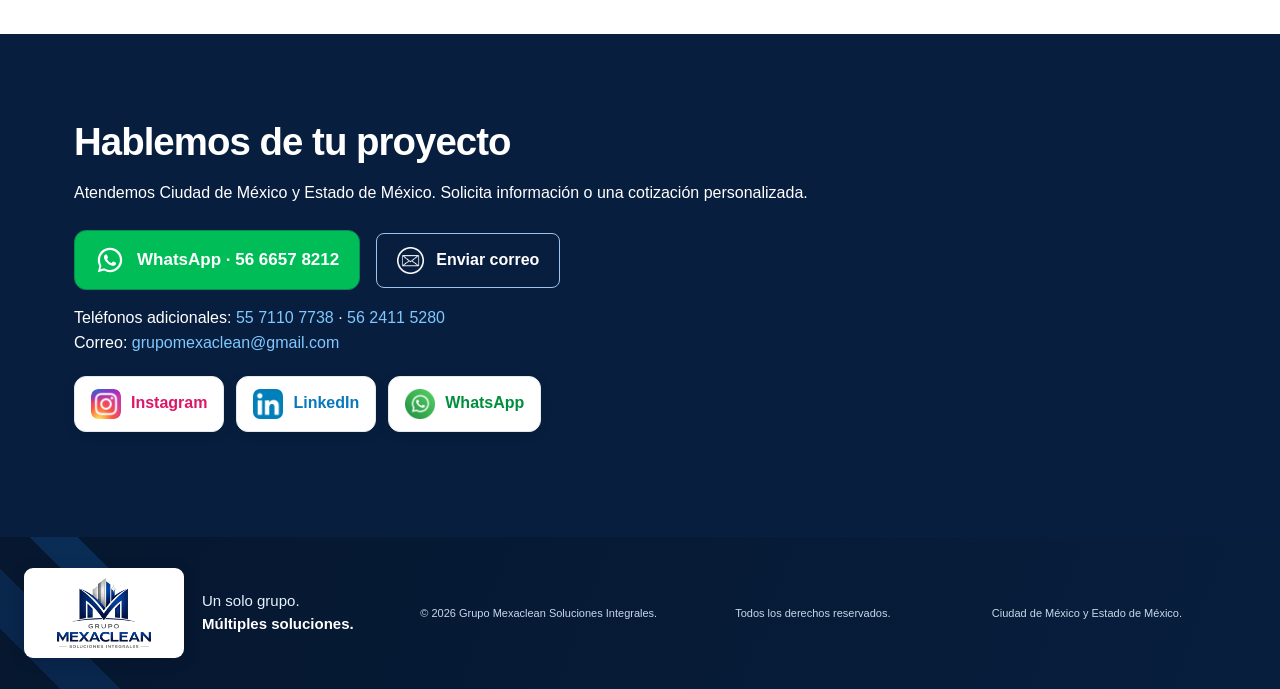
==== commit c5ef1d72: "Actualiza WhatsApp y página de Limpieza." ====
--- a/administracion.html
+++ b/administracion.html
@@ -1,6 +1,6 @@
 <!DOCTYPE html>
 
-<html lang="es-MX"><head><meta charset="utf-8"/><meta content="width=device-width,initial-scale=1" name="viewport"/><meta content="Grupo Mexaclean: limpieza, mantenimiento, seguridad electrónica y servicios integrales en CDMX y Estado de México." name="description"/><title>Administración de inmuebles | Grupo Mexaclean</title><link href="style.css" rel="stylesheet"/><style>
+<html lang="es-MX"><head><meta charset="utf-8"/><meta content="width=device-width,initial-scale=1" name="viewport"/><meta content="Administración de condominios e inmuebles en CDMX y Estado de México. Gestión de cuotas, proveedores, mantenimiento y atención a residentes. Cotiza." name="description"/><title>Administración de Condominios en CDMX | Grupo Mexaclean</title><link href="style.css" rel="stylesheet"/><style>
 /* Estilo de contacto de Grupo Mexaclean */
 #contacto .actions{display:flex;flex-wrap:wrap;gap:16px;align-items:center}
 #contacto .actions .btn{display:inline-flex;align-items:center;justify-content:center;gap:12px}
@@ -15,4 +15,4 @@
 #contacto .social .social-whatsapp span{color:#008e3d;font-weight:700}
 #contacto .social .social-icon{width:30px;height:30px;object-fit:contain}
 @media(max-width:600px){#contacto .actions .btn{max-width:100%}#contacto .social{display:flex;flex-wrap:wrap;gap:10px}}
-</style></head><body><header class="top"><div class="wrap nav"><a aria-label="Grupo Mexaclean — Inicio" class="brand brand-logo" href="index.html"><img alt="Grupo Mexaclean Soluciones Integrales" src="assets/logo-recortado.png"/></a><nav aria-label="Navegación principal" class="links"><a href="index.html">Inicio</a><a href="index.html#servicios">Servicios</a><a href="index.html#nosotros">Nosotros</a><a href="index.html#sectores">Sectores</a><a href="index.html#preguntas">Preguntas frecuentes</a><a href="index.html#contacto">Contacto</a></nav><a class="nav-cta" href="https://wa.me/525630015546?text=Hola%2C%20quiero%20solicitar%20una%20cotizaci%C3%B3n%20a%20Grupo%20Mexaclean" rel="noopener" target="_blank">Cotizar servicio ↗</a></div></header><section class="pagehead"><div class="wrap"><div class="eyebrow">Nuestros servicios</div><h1>Administración de inmuebles</h1><p>Apoyo en la coordinación administrativa y operativa de inmuebles.</p></div></section><section class="section"><div class="wrap split"><img alt="Profesional realizando actividades de administración de inmuebles" class="service-photo" loading="lazy" src="assets/administracion.webp"/><div class="detail"><h2>Gestión administrativa y operativa para tu inmueble</h2><p>Ofrecemos soluciones de administración y coordinación operativa para condominios, edificios residenciales, oficinas y corporativos. Facilitamos la organización, el control de recursos y la atención a residentes.</p><h3>Nuestros servicios</h3><ul class="service-list"><li><strong>Administración de condominios e inmuebles: </strong>Organización y seguimiento de actividades administrativas y operativas.</li><li><strong>Cuotas de mantenimiento: </strong>Seguimiento de pagos, cobranza y control de adeudos.</li><li><strong>Control de ingresos y egresos: </strong>Organización de gastos, pagos y movimientos administrativos.</li><li><strong>Atención a residentes y propietarios: </strong>Recepción y seguimiento de solicitudes e incidencias.</li><li><strong>Coordinación de proveedores: </strong>Contratación, programación y seguimiento de servicios externos.</li><li><strong>Supervisión de servicios: </strong>Seguimiento de limpieza, mantenimiento, conserjería y otros servicios contratados.</li><li><strong>Gestión de mantenimiento: </strong>Programación de trabajos preventivos y correctivos.</li><li><strong>Reportes administrativos: </strong>Informes de actividades, gastos e incidencias.</li><li><strong>Organización documental: </strong>Control de expedientes, contratos, comprobantes y documentación.</li><li><strong>Apoyo en asambleas: </strong>Organización, seguimiento de acuerdos y apoyo administrativo.</li></ul><h3>Administración adaptada a tus necesidades</h3><p>Podemos brindar apoyo en actividades específicas o administración integral, según las funciones y responsabilidades contratadas.</p><p><strong>Para cotizar: </strong>Indícanos el tipo de inmueble, número de unidades, ubicación y funciones administrativas que necesitas.</p><a class="btn" href="https://wa.me/525630015546?text=Hola%2C%20quiero%20solicitar%20una%20cotizaci%C3%B3n%20de%20Administraci%C3%B3n%20de%20inmuebles%20en%20Grupo%20Mexaclean." rel="noopener" target="_blank">Solicitar cotización</a></div></div></section><section class="contact section" id="contacto"><div class="wrap"><h2>Hablemos de tu proyecto</h2><p>Atendemos Ciudad de México y Estado de México. Solicita información o una cotización personalizada.</p><div class="actions"><a class="btn green" href="https://wa.me/525630015546?text=Hola%2C%20quiero%20una%20cotizaci%C3%B3n%20de%20Grupo%20Mexaclean" target="_blank" rel="noopener"><svg class="wa-white-icon" viewBox="0 0 32 32" aria-hidden="true"><path d="M16.01 3C8.83 3 3 8.82 3 16c0 2.29.6 4.52 1.74 6.49L3 29l6.68-1.75A12.95 12.95 0 0 0 16.01 29C23.18 29 29 23.18 29 16S23.18 3 16.01 3zm0 23.6c-2.04 0-4.04-.55-5.78-1.58l-.42-.25-3.96 1.04 1.06-3.86-.27-.44A10.55 10.55 0 0 1 5.4 16c0-5.85 4.76-10.6 10.61-10.6 5.84 0 10.59 4.75 10.59 10.6s-4.75 10.6-10.59 10.6zm5.81-7.94c-.32-.16-1.88-.93-2.17-1.04-.29-.1-.5-.16-.71.16-.21.32-.82 1.04-1.01 1.25-.19.21-.37.24-.69.08-.32-.16-1.35-.5-2.57-1.59-.95-.85-1.59-1.9-1.78-2.22-.19-.32-.02-.49.14-.65.14-.14.32-.37.48-.56.16-.19.21-.32.32-.53.11-.21.05-.4-.03-.56-.08-.16-.71-1.72-.98-2.35-.26-.61-.52-.53-.71-.54h-.61c-.21 0-.56.08-.85.4-.29.32-1.11 1.08-1.11 2.64s1.14 3.07 1.3 3.28c.16.21 2.24 3.42 5.43 4.79.76.33 1.35.52 1.81.67.76.24 1.45.21 2 .13.61-.09 1.88-.77 2.14-1.51.27-.74.27-1.37.19-1.51-.08-.13-.29-.21-.61-.37z"/></svg><span>WhatsApp · 56 3001 5546</span></a><a class="btn secondary" href="mailto:grupomexaclean@gmail.com"><img src="assets/icono-correo.png" alt="" class="contact-action-icon"/>Enviar correo</a></div><p>Teléfonos adicionales: <a href="tel:+525571107738">55 7110 7738</a> · <a href="tel:+525624115280">56 2411 5280</a><br/>Correo: <a href="mailto:grupomexaclean@gmail.com">grupomexaclean@gmail.com</a></p><div class="social"><a class="social-instagram" href="https://www.instagram.com/grupo.mexaclean/" rel="noopener" target="_blank"><img class="social-icon" src="assets/icono-instagram.webp" alt="" loading="lazy"/><span>Instagram</span></a><a class="social-linkedin" href="https://www.linkedin.com/company/106338395/" rel="noopener" target="_blank"><img class="social-icon" src="assets/icono-linkedin.webp" alt="" loading="lazy"/><span>LinkedIn</span></a><a class="social-whatsapp" href="https://wa.me/525630015546" rel="noopener" target="_blank"><img class="social-icon" src="assets/icono-whatsapp.webp" alt="" loading="lazy"/><span>WhatsApp</span></a></div></div></section><footer class="foot"><div class="wrap footer-content"><div class="footer-brand"><div class="footer-logo-panel"><img alt="Grupo Mexaclean Soluciones Integrales" loading="lazy" src="assets/logo-recortado.png"/></div><div class="footer-tagline">Un solo grupo.<br/><strong>Múltiples soluciones.</strong></div></div><div class="footer-meta"><span>© 2026 Grupo Mexaclean Soluciones Integrales.</span><span>Todos los derechos reservados.</span><span>Ciudad de México y Estado de México.</span></div></div></footer><a aria-label="Cotizar por WhatsApp" class="whatsapp-float" href="https://wa.me/525630015546?text=Hola%2C%20quiero%20solicitar%20una%20cotizaci%C3%B3n%20a%20Grupo%20Mexaclean" rel="noopener noreferrer" target="_blank" title="Cotizar por WhatsApp"><img src="assets/whatsapp-boton.webp" alt="" aria-hidden="true" width="64" height="64"></a></body></html>+</style></head><body><header class="top"><div class="wrap nav"><a aria-label="Grupo Mexaclean — Inicio" class="brand brand-logo" href="index.html"><img alt="Grupo Mexaclean Soluciones Integrales" src="assets/logo-recortado.png"/></a><nav aria-label="Navegación principal" class="links"><a href="index.html">Inicio</a><a href="index.html#servicios">Servicios</a><a href="index.html#nosotros">Nosotros</a><a href="index.html#sectores">Sectores</a><a href="index.html#preguntas">Preguntas frecuentes</a><a href="index.html#contacto">Contacto</a></nav><a class="nav-cta" href="https://wa.me/525666578212?text=Hola%2C%20quiero%20solicitar%20una%20cotizaci%C3%B3n%20a%20Grupo%20Mexaclean" rel="noopener" target="_blank">Cotizar servicio ↗</a></div></header><section class="pagehead"><div class="wrap"><div class="eyebrow">Nuestros servicios</div><h1>Administración de inmuebles</h1><p>Apoyo en la coordinación administrativa y operativa de inmuebles.</p></div></section><section class="section"><div class="wrap split"><img alt="Profesional realizando actividades de administración de inmuebles" class="service-photo" loading="lazy" src="assets/administracion.webp"/><div class="detail"><h2>Gestión administrativa y operativa para tu inmueble</h2><p>Ofrecemos soluciones de administración y coordinación operativa para condominios, edificios residenciales, oficinas y corporativos. Facilitamos la organización, el control de recursos y la atención a residentes.</p><h3>Nuestros servicios</h3><ul class="service-list"><li><strong>Administración de condominios e inmuebles: </strong>Organización y seguimiento de actividades administrativas y operativas.</li><li><strong>Cuotas de mantenimiento: </strong>Seguimiento de pagos, cobranza y control de adeudos.</li><li><strong>Control de ingresos y egresos: </strong>Organización de gastos, pagos y movimientos administrativos.</li><li><strong>Atención a residentes y propietarios: </strong>Recepción y seguimiento de solicitudes e incidencias.</li><li><strong>Coordinación de proveedores: </strong>Contratación, programación y seguimiento de servicios externos.</li><li><strong>Supervisión de servicios: </strong>Seguimiento de limpieza, mantenimiento, conserjería y otros servicios contratados.</li><li><strong>Gestión de mantenimiento: </strong>Programación de trabajos preventivos y correctivos.</li><li><strong>Reportes administrativos: </strong>Informes de actividades, gastos e incidencias.</li><li><strong>Organización documental: </strong>Control de expedientes, contratos, comprobantes y documentación.</li><li><strong>Apoyo en asambleas: </strong>Organización, seguimiento de acuerdos y apoyo administrativo.</li></ul><h3>Administración adaptada a tus necesidades</h3><p>Podemos brindar apoyo en actividades específicas o administración integral, según las funciones y responsabilidades contratadas.</p><p><strong>Para cotizar: </strong>Indícanos el tipo de inmueble, número de unidades, ubicación y funciones administrativas que necesitas.</p><a class="btn" href="https://wa.me/525666578212?text=Hola%2C%20quiero%20solicitar%20una%20cotizaci%C3%B3n%20de%20Administraci%C3%B3n%20de%20inmuebles%20en%20Grupo%20Mexaclean." rel="noopener" target="_blank">Solicitar cotización</a></div></div></section><section class="contact section" id="contacto"><div class="wrap"><h2>Hablemos de tu proyecto</h2><p>Atendemos Ciudad de México y Estado de México. Solicita información o una cotización personalizada.</p><div class="actions"><a class="btn green" href="https://wa.me/525666578212?text=Hola%2C%20quiero%20una%20cotizaci%C3%B3n%20de%20Grupo%20Mexaclean" target="_blank" rel="noopener"><svg class="wa-white-icon" viewBox="0 0 32 32" aria-hidden="true"><path d="M16.01 3C8.83 3 3 8.82 3 16c0 2.29.6 4.52 1.74 6.49L3 29l6.68-1.75A12.95 12.95 0 0 0 16.01 29C23.18 29 29 23.18 29 16S23.18 3 16.01 3zm0 23.6c-2.04 0-4.04-.55-5.78-1.58l-.42-.25-3.96 1.04 1.06-3.86-.27-.44A10.55 10.55 0 0 1 5.4 16c0-5.85 4.76-10.6 10.61-10.6 5.84 0 10.59 4.75 10.59 10.6s-4.75 10.6-10.59 10.6zm5.81-7.94c-.32-.16-1.88-.93-2.17-1.04-.29-.1-.5-.16-.71.16-.21.32-.82 1.04-1.01 1.25-.19.21-.37.24-.69.08-.32-.16-1.35-.5-2.57-1.59-.95-.85-1.59-1.9-1.78-2.22-.19-.32-.02-.49.14-.65.14-.14.32-.37.48-.56.16-.19.21-.32.32-.53.11-.21.05-.4-.03-.56-.08-.16-.71-1.72-.98-2.35-.26-.61-.52-.53-.71-.54h-.61c-.21 0-.56.08-.85.4-.29.32-1.11 1.08-1.11 2.64s1.14 3.07 1.3 3.28c.16.21 2.24 3.42 5.43 4.79.76.33 1.35.52 1.81.67.76.24 1.45.21 2 .13.61-.09 1.88-.77 2.14-1.51.27-.74.27-1.37.19-1.51-.08-.13-.29-.21-.61-.37z"/></svg><span>WhatsApp · 56 6657 8212</span></a><a class="btn secondary" href="mailto:grupomexaclean@gmail.com"><img src="assets/icono-correo.png" alt="" class="contact-action-icon"/>Enviar correo</a></div><p>Teléfonos adicionales: <a href="tel:+525571107738">55 7110 7738</a> · <a href="tel:+525624115280">56 2411 5280</a><br/>Correo: <a href="mailto:grupomexaclean@gmail.com">grupomexaclean@gmail.com</a></p><div class="social"><a class="social-instagram" href="https://www.instagram.com/grupo.mexaclean/" rel="noopener" target="_blank"><img class="social-icon" src="assets/icono-instagram.webp" alt="" loading="lazy"/><span>Instagram</span></a><a class="social-linkedin" href="https://www.linkedin.com/company/106338395/" rel="noopener" target="_blank"><img class="social-icon" src="assets/icono-linkedin.webp" alt="" loading="lazy"/><span>LinkedIn</span></a><a class="social-whatsapp" href="https://wa.me/525666578212" rel="noopener" target="_blank"><img class="social-icon" src="assets/icono-whatsapp.webp" alt="" loading="lazy"/><span>WhatsApp</span></a></div></div></section><footer class="foot"><div class="wrap footer-content"><div class="footer-brand"><div class="footer-logo-panel"><img alt="Grupo Mexaclean Soluciones Integrales" loading="lazy" src="assets/logo-recortado.png"/></div><div class="footer-tagline">Un solo grupo.<br/><strong>Múltiples soluciones.</strong></div></div><div class="footer-meta"><span>© 2026 Grupo Mexaclean Soluciones Integrales.</span><span>Todos los derechos reservados.</span><span>Ciudad de México y Estado de México.</span></div></div></footer><a aria-label="Cotizar por WhatsApp" class="whatsapp-float" href="https://wa.me/525666578212?text=Hola%2C%20quiero%20solicitar%20una%20cotizaci%C3%B3n%20a%20Grupo%20Mexaclean" rel="noopener noreferrer" target="_blank" title="Cotizar por WhatsApp"><img src="assets/whatsapp-boton.webp" alt="" aria-hidden="true" width="64" height="64"></a></body></html>
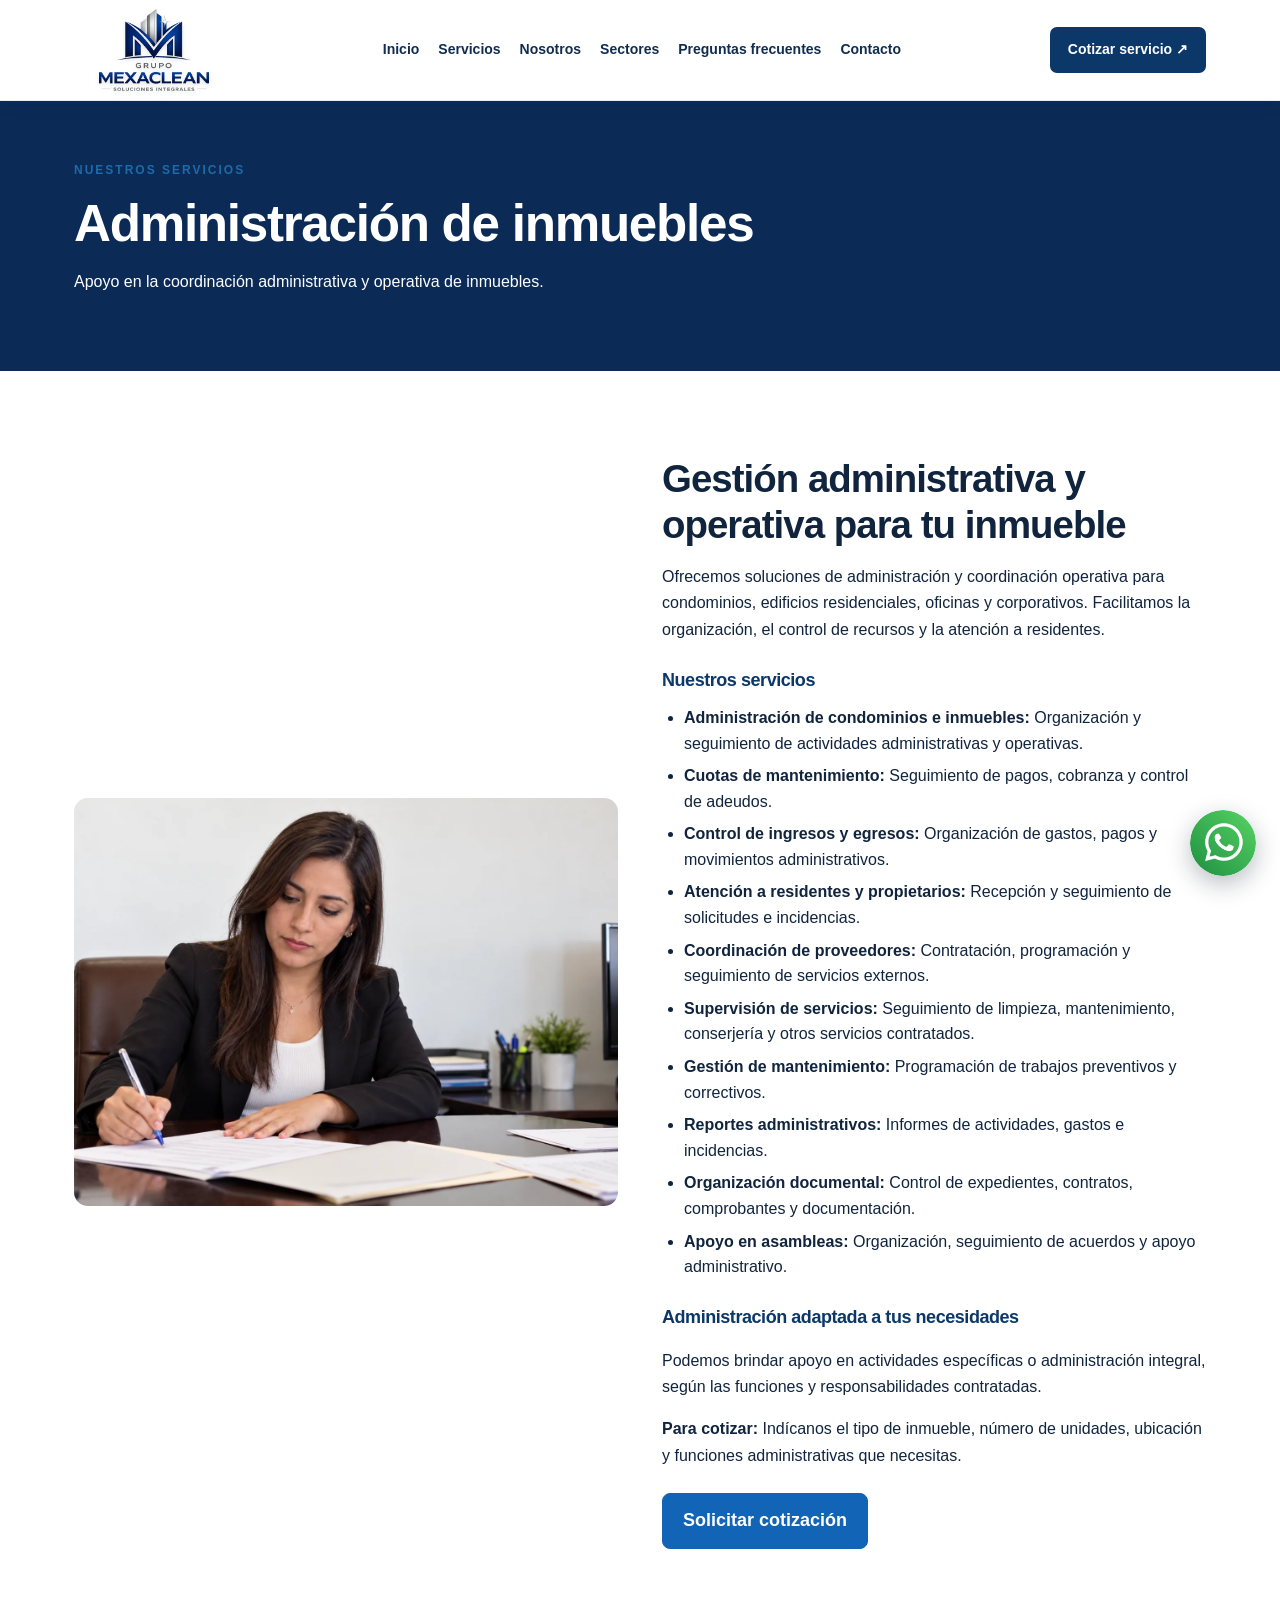
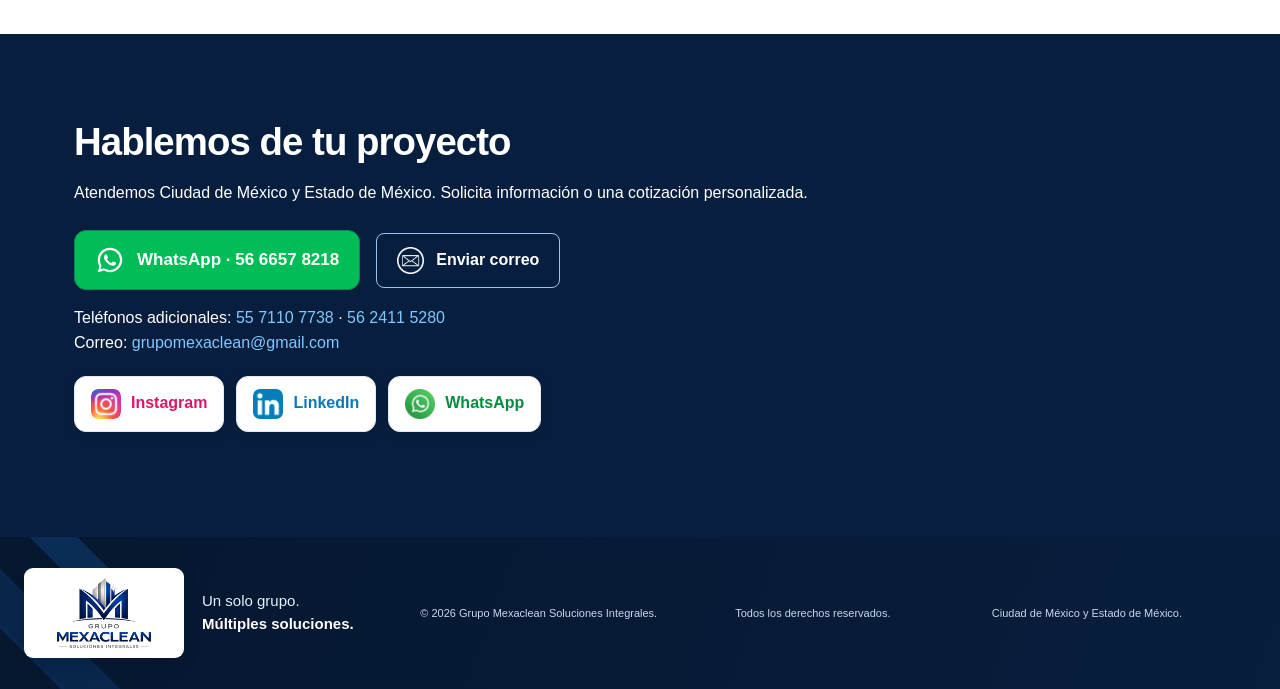
==== commit 35a886a7: "Actualiza WhatsApp y página de Limpieza." ====
--- a/administracion.html
+++ b/administracion.html
@@ -15,4 +15,4 @@
 #contacto .social .social-whatsapp span{color:#008e3d;font-weight:700}
 #contacto .social .social-icon{width:30px;height:30px;object-fit:contain}
 @media(max-width:600px){#contacto .actions .btn{max-width:100%}#contacto .social{display:flex;flex-wrap:wrap;gap:10px}}
-</style></head><body><header class="top"><div class="wrap nav"><a aria-label="Grupo Mexaclean — Inicio" class="brand brand-logo" href="index.html"><img alt="Grupo Mexaclean Soluciones Integrales" src="assets/logo-recortado.png"/></a><nav aria-label="Navegación principal" class="links"><a href="index.html">Inicio</a><a href="index.html#servicios">Servicios</a><a href="index.html#nosotros">Nosotros</a><a href="index.html#sectores">Sectores</a><a href="index.html#preguntas">Preguntas frecuentes</a><a href="index.html#contacto">Contacto</a></nav><a class="nav-cta" href="https://wa.me/525666578212?text=Hola%2C%20quiero%20solicitar%20una%20cotizaci%C3%B3n%20a%20Grupo%20Mexaclean" rel="noopener" target="_blank">Cotizar servicio ↗</a></div></header><section class="pagehead"><div class="wrap"><div class="eyebrow">Nuestros servicios</div><h1>Administración de inmuebles</h1><p>Apoyo en la coordinación administrativa y operativa de inmuebles.</p></div></section><section class="section"><div class="wrap split"><img alt="Profesional realizando actividades de administración de inmuebles" class="service-photo" loading="lazy" src="assets/administracion.webp"/><div class="detail"><h2>Gestión administrativa y operativa para tu inmueble</h2><p>Ofrecemos soluciones de administración y coordinación operativa para condominios, edificios residenciales, oficinas y corporativos. Facilitamos la organización, el control de recursos y la atención a residentes.</p><h3>Nuestros servicios</h3><ul class="service-list"><li><strong>Administración de condominios e inmuebles: </strong>Organización y seguimiento de actividades administrativas y operativas.</li><li><strong>Cuotas de mantenimiento: </strong>Seguimiento de pagos, cobranza y control de adeudos.</li><li><strong>Control de ingresos y egresos: </strong>Organización de gastos, pagos y movimientos administrativos.</li><li><strong>Atención a residentes y propietarios: </strong>Recepción y seguimiento de solicitudes e incidencias.</li><li><strong>Coordinación de proveedores: </strong>Contratación, programación y seguimiento de servicios externos.</li><li><strong>Supervisión de servicios: </strong>Seguimiento de limpieza, mantenimiento, conserjería y otros servicios contratados.</li><li><strong>Gestión de mantenimiento: </strong>Programación de trabajos preventivos y correctivos.</li><li><strong>Reportes administrativos: </strong>Informes de actividades, gastos e incidencias.</li><li><strong>Organización documental: </strong>Control de expedientes, contratos, comprobantes y documentación.</li><li><strong>Apoyo en asambleas: </strong>Organización, seguimiento de acuerdos y apoyo administrativo.</li></ul><h3>Administración adaptada a tus necesidades</h3><p>Podemos brindar apoyo en actividades específicas o administración integral, según las funciones y responsabilidades contratadas.</p><p><strong>Para cotizar: </strong>Indícanos el tipo de inmueble, número de unidades, ubicación y funciones administrativas que necesitas.</p><a class="btn" href="https://wa.me/525666578212?text=Hola%2C%20quiero%20solicitar%20una%20cotizaci%C3%B3n%20de%20Administraci%C3%B3n%20de%20inmuebles%20en%20Grupo%20Mexaclean." rel="noopener" target="_blank">Solicitar cotización</a></div></div></section><section class="contact section" id="contacto"><div class="wrap"><h2>Hablemos de tu proyecto</h2><p>Atendemos Ciudad de México y Estado de México. Solicita información o una cotización personalizada.</p><div class="actions"><a class="btn green" href="https://wa.me/525666578212?text=Hola%2C%20quiero%20una%20cotizaci%C3%B3n%20de%20Grupo%20Mexaclean" target="_blank" rel="noopener"><svg class="wa-white-icon" viewBox="0 0 32 32" aria-hidden="true"><path d="M16.01 3C8.83 3 3 8.82 3 16c0 2.29.6 4.52 1.74 6.49L3 29l6.68-1.75A12.95 12.95 0 0 0 16.01 29C23.18 29 29 23.18 29 16S23.18 3 16.01 3zm0 23.6c-2.04 0-4.04-.55-5.78-1.58l-.42-.25-3.96 1.04 1.06-3.86-.27-.44A10.55 10.55 0 0 1 5.4 16c0-5.85 4.76-10.6 10.61-10.6 5.84 0 10.59 4.75 10.59 10.6s-4.75 10.6-10.59 10.6zm5.81-7.94c-.32-.16-1.88-.93-2.17-1.04-.29-.1-.5-.16-.71.16-.21.32-.82 1.04-1.01 1.25-.19.21-.37.24-.69.08-.32-.16-1.35-.5-2.57-1.59-.95-.85-1.59-1.9-1.78-2.22-.19-.32-.02-.49.14-.65.14-.14.32-.37.48-.56.16-.19.21-.32.32-.53.11-.21.05-.4-.03-.56-.08-.16-.71-1.72-.98-2.35-.26-.61-.52-.53-.71-.54h-.61c-.21 0-.56.08-.85.4-.29.32-1.11 1.08-1.11 2.64s1.14 3.07 1.3 3.28c.16.21 2.24 3.42 5.43 4.79.76.33 1.35.52 1.81.67.76.24 1.45.21 2 .13.61-.09 1.88-.77 2.14-1.51.27-.74.27-1.37.19-1.51-.08-.13-.29-.21-.61-.37z"/></svg><span>WhatsApp · 56 6657 8212</span></a><a class="btn secondary" href="mailto:grupomexaclean@gmail.com"><img src="assets/icono-correo.png" alt="" class="contact-action-icon"/>Enviar correo</a></div><p>Teléfonos adicionales: <a href="tel:+525571107738">55 7110 7738</a> · <a href="tel:+525624115280">56 2411 5280</a><br/>Correo: <a href="mailto:grupomexaclean@gmail.com">grupomexaclean@gmail.com</a></p><div class="social"><a class="social-instagram" href="https://www.instagram.com/grupo.mexaclean/" rel="noopener" target="_blank"><img class="social-icon" src="assets/icono-instagram.webp" alt="" loading="lazy"/><span>Instagram</span></a><a class="social-linkedin" href="https://www.linkedin.com/company/106338395/" rel="noopener" target="_blank"><img class="social-icon" src="assets/icono-linkedin.webp" alt="" loading="lazy"/><span>LinkedIn</span></a><a class="social-whatsapp" href="https://wa.me/525666578212" rel="noopener" target="_blank"><img class="social-icon" src="assets/icono-whatsapp.webp" alt="" loading="lazy"/><span>WhatsApp</span></a></div></div></section><footer class="foot"><div class="wrap footer-content"><div class="footer-brand"><div class="footer-logo-panel"><img alt="Grupo Mexaclean Soluciones Integrales" loading="lazy" src="assets/logo-recortado.png"/></div><div class="footer-tagline">Un solo grupo.<br/><strong>Múltiples soluciones.</strong></div></div><div class="footer-meta"><span>© 2026 Grupo Mexaclean Soluciones Integrales.</span><span>Todos los derechos reservados.</span><span>Ciudad de México y Estado de México.</span></div></div></footer><a aria-label="Cotizar por WhatsApp" class="whatsapp-float" href="https://wa.me/525666578212?text=Hola%2C%20quiero%20solicitar%20una%20cotizaci%C3%B3n%20a%20Grupo%20Mexaclean" rel="noopener noreferrer" target="_blank" title="Cotizar por WhatsApp"><img src="assets/whatsapp-boton.webp" alt="" aria-hidden="true" width="64" height="64"></a></body></html>+</style></head><body><header class="top"><div class="wrap nav"><a aria-label="Grupo Mexaclean — Inicio" class="brand brand-logo" href="index.html"><img alt="Grupo Mexaclean Soluciones Integrales" src="assets/logo-recortado.png"/></a><nav aria-label="Navegación principal" class="links"><a href="index.html">Inicio</a><a href="index.html#servicios">Servicios</a><a href="index.html#nosotros">Nosotros</a><a href="index.html#sectores">Sectores</a><a href="index.html#preguntas">Preguntas frecuentes</a><a href="index.html#contacto">Contacto</a></nav><a class="nav-cta" href="https://wa.me/525666578218?text=Hola%2C%20quiero%20solicitar%20una%20cotizaci%C3%B3n%20a%20Grupo%20Mexaclean" rel="noopener" target="_blank">Cotizar servicio ↗</a></div></header><section class="pagehead"><div class="wrap"><div class="eyebrow">Nuestros servicios</div><h1>Administración de inmuebles</h1><p>Apoyo en la coordinación administrativa y operativa de inmuebles.</p></div></section><section class="section"><div class="wrap split"><img alt="Profesional realizando actividades de administración de inmuebles" class="service-photo" loading="lazy" src="assets/administracion.webp"/><div class="detail"><h2>Gestión administrativa y operativa para tu inmueble</h2><p>Ofrecemos soluciones de administración y coordinación operativa para condominios, edificios residenciales, oficinas y corporativos. Facilitamos la organización, el control de recursos y la atención a residentes.</p><h3>Nuestros servicios</h3><ul class="service-list"><li><strong>Administración de condominios e inmuebles: </strong>Organización y seguimiento de actividades administrativas y operativas.</li><li><strong>Cuotas de mantenimiento: </strong>Seguimiento de pagos, cobranza y control de adeudos.</li><li><strong>Control de ingresos y egresos: </strong>Organización de gastos, pagos y movimientos administrativos.</li><li><strong>Atención a residentes y propietarios: </strong>Recepción y seguimiento de solicitudes e incidencias.</li><li><strong>Coordinación de proveedores: </strong>Contratación, programación y seguimiento de servicios externos.</li><li><strong>Supervisión de servicios: </strong>Seguimiento de limpieza, mantenimiento, conserjería y otros servicios contratados.</li><li><strong>Gestión de mantenimiento: </strong>Programación de trabajos preventivos y correctivos.</li><li><strong>Reportes administrativos: </strong>Informes de actividades, gastos e incidencias.</li><li><strong>Organización documental: </strong>Control de expedientes, contratos, comprobantes y documentación.</li><li><strong>Apoyo en asambleas: </strong>Organización, seguimiento de acuerdos y apoyo administrativo.</li></ul><h3>Administración adaptada a tus necesidades</h3><p>Podemos brindar apoyo en actividades específicas o administración integral, según las funciones y responsabilidades contratadas.</p><p><strong>Para cotizar: </strong>Indícanos el tipo de inmueble, número de unidades, ubicación y funciones administrativas que necesitas.</p><a class="btn" href="https://wa.me/525666578218?text=Hola%2C%20quiero%20solicitar%20una%20cotizaci%C3%B3n%20de%20Administraci%C3%B3n%20de%20inmuebles%20en%20Grupo%20Mexaclean." rel="noopener" target="_blank">Solicitar cotización</a></div></div></section><section class="contact section" id="contacto"><div class="wrap"><h2>Hablemos de tu proyecto</h2><p>Atendemos Ciudad de México y Estado de México. Solicita información o una cotización personalizada.</p><div class="actions"><a class="btn green" href="https://wa.me/525666578218?text=Hola%2C%20quiero%20una%20cotizaci%C3%B3n%20de%20Grupo%20Mexaclean" target="_blank" rel="noopener"><svg class="wa-white-icon" viewBox="0 0 32 32" aria-hidden="true"><path d="M16.01 3C8.83 3 3 8.82 3 16c0 2.29.6 4.52 1.74 6.49L3 29l6.68-1.75A12.95 12.95 0 0 0 16.01 29C23.18 29 29 23.18 29 16S23.18 3 16.01 3zm0 23.6c-2.04 0-4.04-.55-5.78-1.58l-.42-.25-3.96 1.04 1.06-3.86-.27-.44A10.55 10.55 0 0 1 5.4 16c0-5.85 4.76-10.6 10.61-10.6 5.84 0 10.59 4.75 10.59 10.6s-4.75 10.6-10.59 10.6zm5.81-7.94c-.32-.16-1.88-.93-2.17-1.04-.29-.1-.5-.16-.71.16-.21.32-.82 1.04-1.01 1.25-.19.21-.37.24-.69.08-.32-.16-1.35-.5-2.57-1.59-.95-.85-1.59-1.9-1.78-2.22-.19-.32-.02-.49.14-.65.14-.14.32-.37.48-.56.16-.19.21-.32.32-.53.11-.21.05-.4-.03-.56-.08-.16-.71-1.72-.98-2.35-.26-.61-.52-.53-.71-.54h-.61c-.21 0-.56.08-.85.4-.29.32-1.11 1.08-1.11 2.64s1.14 3.07 1.3 3.28c.16.21 2.24 3.42 5.43 4.79.76.33 1.35.52 1.81.67.76.24 1.45.21 2 .13.61-.09 1.88-.77 2.14-1.51.27-.74.27-1.37.19-1.51-.08-.13-.29-.21-.61-.37z"/></svg><span>WhatsApp · 56 6657 8218</span></a><a class="btn secondary" href="mailto:grupomexaclean@gmail.com"><img src="assets/icono-correo.png" alt="" class="contact-action-icon"/>Enviar correo</a></div><p>Teléfonos adicionales: <a href="tel:+525571107738">55 7110 7738</a> · <a href="tel:+525624115280">56 2411 5280</a><br/>Correo: <a href="mailto:grupomexaclean@gmail.com">grupomexaclean@gmail.com</a></p><div class="social"><a class="social-instagram" href="https://www.instagram.com/grupo.mexaclean/" rel="noopener" target="_blank"><img class="social-icon" src="assets/icono-instagram.webp" alt="" loading="lazy"/><span>Instagram</span></a><a class="social-linkedin" href="https://www.linkedin.com/company/106338395/" rel="noopener" target="_blank"><img class="social-icon" src="assets/icono-linkedin.webp" alt="" loading="lazy"/><span>LinkedIn</span></a><a class="social-whatsapp" href="https://wa.me/525666578218" rel="noopener" target="_blank"><img class="social-icon" src="assets/icono-whatsapp.webp" alt="" loading="lazy"/><span>WhatsApp</span></a></div></div></section><footer class="foot"><div class="wrap footer-content"><div class="footer-brand"><div class="footer-logo-panel"><img alt="Grupo Mexaclean Soluciones Integrales" loading="lazy" src="assets/logo-recortado.png"/></div><div class="footer-tagline">Un solo grupo.<br/><strong>Múltiples soluciones.</strong></div></div><div class="footer-meta"><span>© 2026 Grupo Mexaclean Soluciones Integrales.</span><span>Todos los derechos reservados.</span><span>Ciudad de México y Estado de México.</span></div></div></footer><a aria-label="Cotizar por WhatsApp" class="whatsapp-float" href="https://wa.me/525666578218?text=Hola%2C%20quiero%20solicitar%20una%20cotizaci%C3%B3n%20a%20Grupo%20Mexaclean" rel="noopener noreferrer" target="_blank" title="Cotizar por WhatsApp"><img src="assets/whatsapp-boton.webp" alt="" aria-hidden="true" width="64" height="64"></a></body></html>
